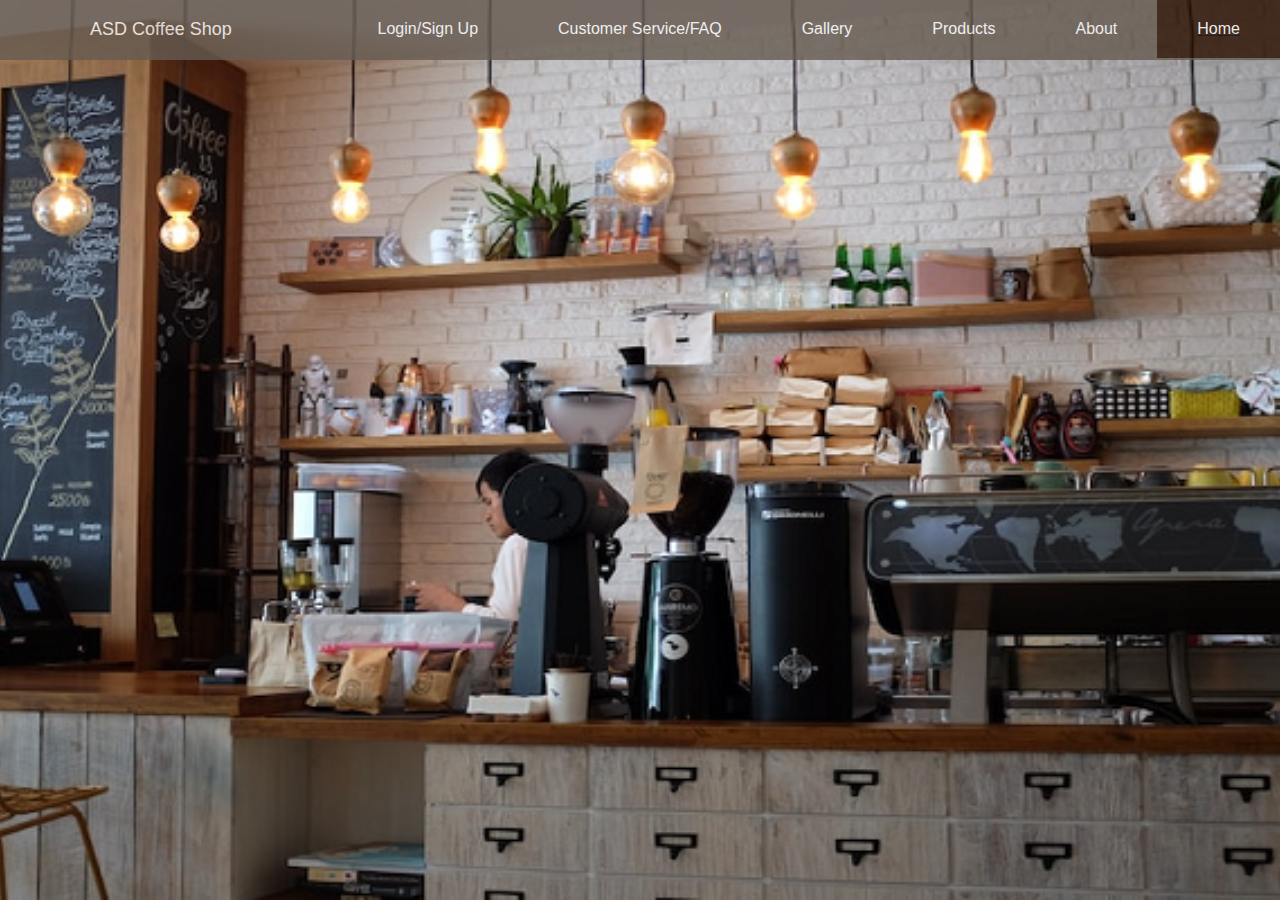
==== index.html @ 62e04ed2 "Add files via upload" ====
<html>

	<head>
		<title>Home | ASD Coffee Shop</title>
		<link rel="stylesheet" href="style.css">
	</head>
	
	<body>
	
		
		
		<div class="pmg1">
			<ul class="navbar">
			
			<li class="active">
			<a href="#">Home</a>
			</li>
			
			<li>
			<a href="#">About</a>
			</li>
			
			<li>
			<a href="#">Products</a>
			</li>
			
			<li>
			<a href="#">Gallery</a>
			</li>
			
			<li>
			<a href="#h">Customer Service/FAQ</a>
			</li>
			
			<li>
			<a href="#">Login/Sign Up</a>
			</li>
			
			<li class="cname">
			<a href="#">ASD Coffee Shop</a>
			</li>
			
		</ul>
		</div>
	
	</body>
---- style.css ----
body{
	font-family: arial;
	margin: 0;
}

ul.navbar{
	list-style-type: none;
	background-color: #675c52;
	position: fixed;
	width: 100%;
	margin: 0;
	padding: 0;
	top: 0;
	left: 0;
	height: 60px;
	overflow: hidden;
	z-index: 2;
	opacity: 0.8;
}

li{
	float: right;
}

li a{
	display: block;
	color: white;
	text-align: center;
	padding: 20px 40px;
	text-decoration: none;
}

li.cname{
	float: left;
	position: fixed;
	font-size: 18px;
	margin-left: 50px;
	display: block;
	top: -1;
}

li a:hover:not(.active){
	background-color: #3d352d;
}

.active{
	text-decoration: underline;
	background-color: #2c1100;
}

div{
	display: block;
}

.pmg1{
	position: relative;
	background-position: center;
	background-size: cover;
	z-index: 0;
	
	background-image:url('pmg1.png');
	min-height: 100%;
}
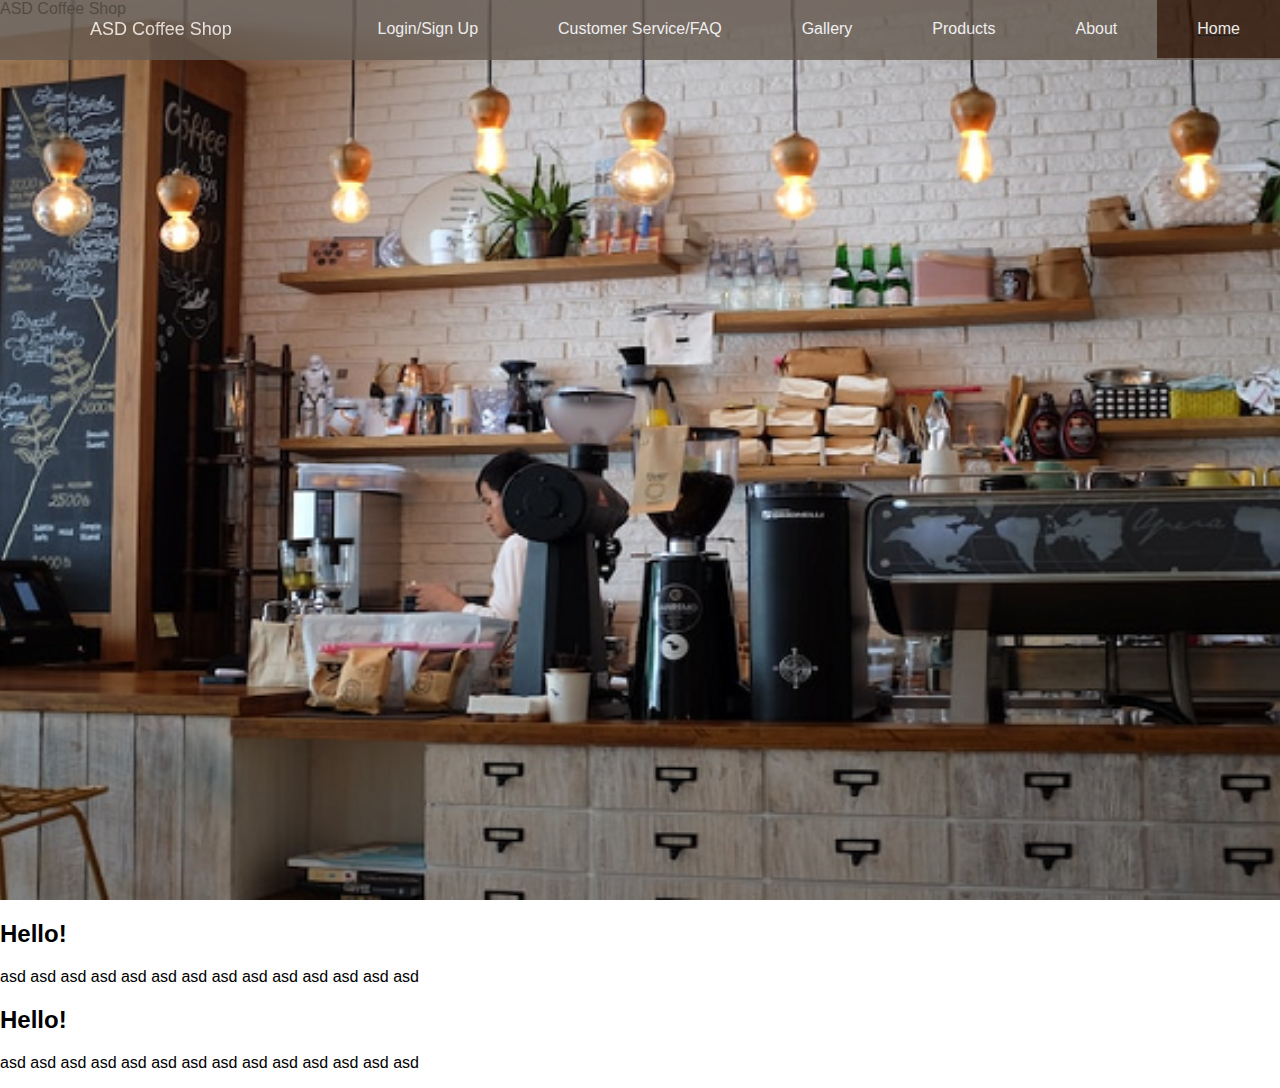
==== commit 744da1f2: "Update index.html" ====
--- a/index.html
+++ b/index.html
@@ -6,41 +6,58 @@
 	</head>
 	
 	<body>
-	
-		
-		
 		<div class="pmg1">
 			<ul class="navbar">
 			
-			<li class="active">
-			<a href="#">Home</a>
-			</li>
+				<li class="active">
+				<a href="#">Home</a>
+				</li>
+				
+				<li>
+				<a href="#">About</a>
+				</li>
+				
+				<li>
+				<a href="#">Products</a>
+				</li>
 			
-			<li>
-			<a href="#">About</a>
-			</li>
-			
-			<li>
-			<a href="#">Products</a>
-			</li>
-			
-			<li>
-			<a href="#">Gallery</a>
-			</li>
-			
-			<li>
-			<a href="#h">Customer Service/FAQ</a>
-			</li>
-			
-			<li>
-			<a href="#">Login/Sign Up</a>
-			</li>
-			
-			<li class="cname">
-			<a href="#">ASD Coffee Shop</a>
-			</li>
-			
-		</ul>
+				<li>
+				<a href="#">Gallery</a>
+				</li>
+					
+				<li>
+				<a href="#">Customer Service/FAQ</a>
+				</li>
+				
+				<li>
+				<a href="#">Login/Sign Up</a>
+				</li>
+				
+				<li class="cname">
+				<a href="#">ASD Coffee Shop</a>
+				</li>
+				
+			</ul>
+		
+			<div class="ptxt">
+				<span class="border">ASD Coffee Shop</span>
+			</div>
+		
 		</div>
+		<section class="sec-light">
+			<h2>Hello!</h2>
+			<p>asd asd asd asd asd asd asd asd asd asd asd asd asd asd </p>
+		</section>
+		
+		<div class="pmg2">
+		
+		</div>
+		
+		<section class="sec-light">
+			<h2>Hello!</h2>
+			<p>asd asd asd asd asd asd asd asd asd asd asd asd asd asd </p>
+		</section>
 	
-	</body>+	</body>
+
+</html>
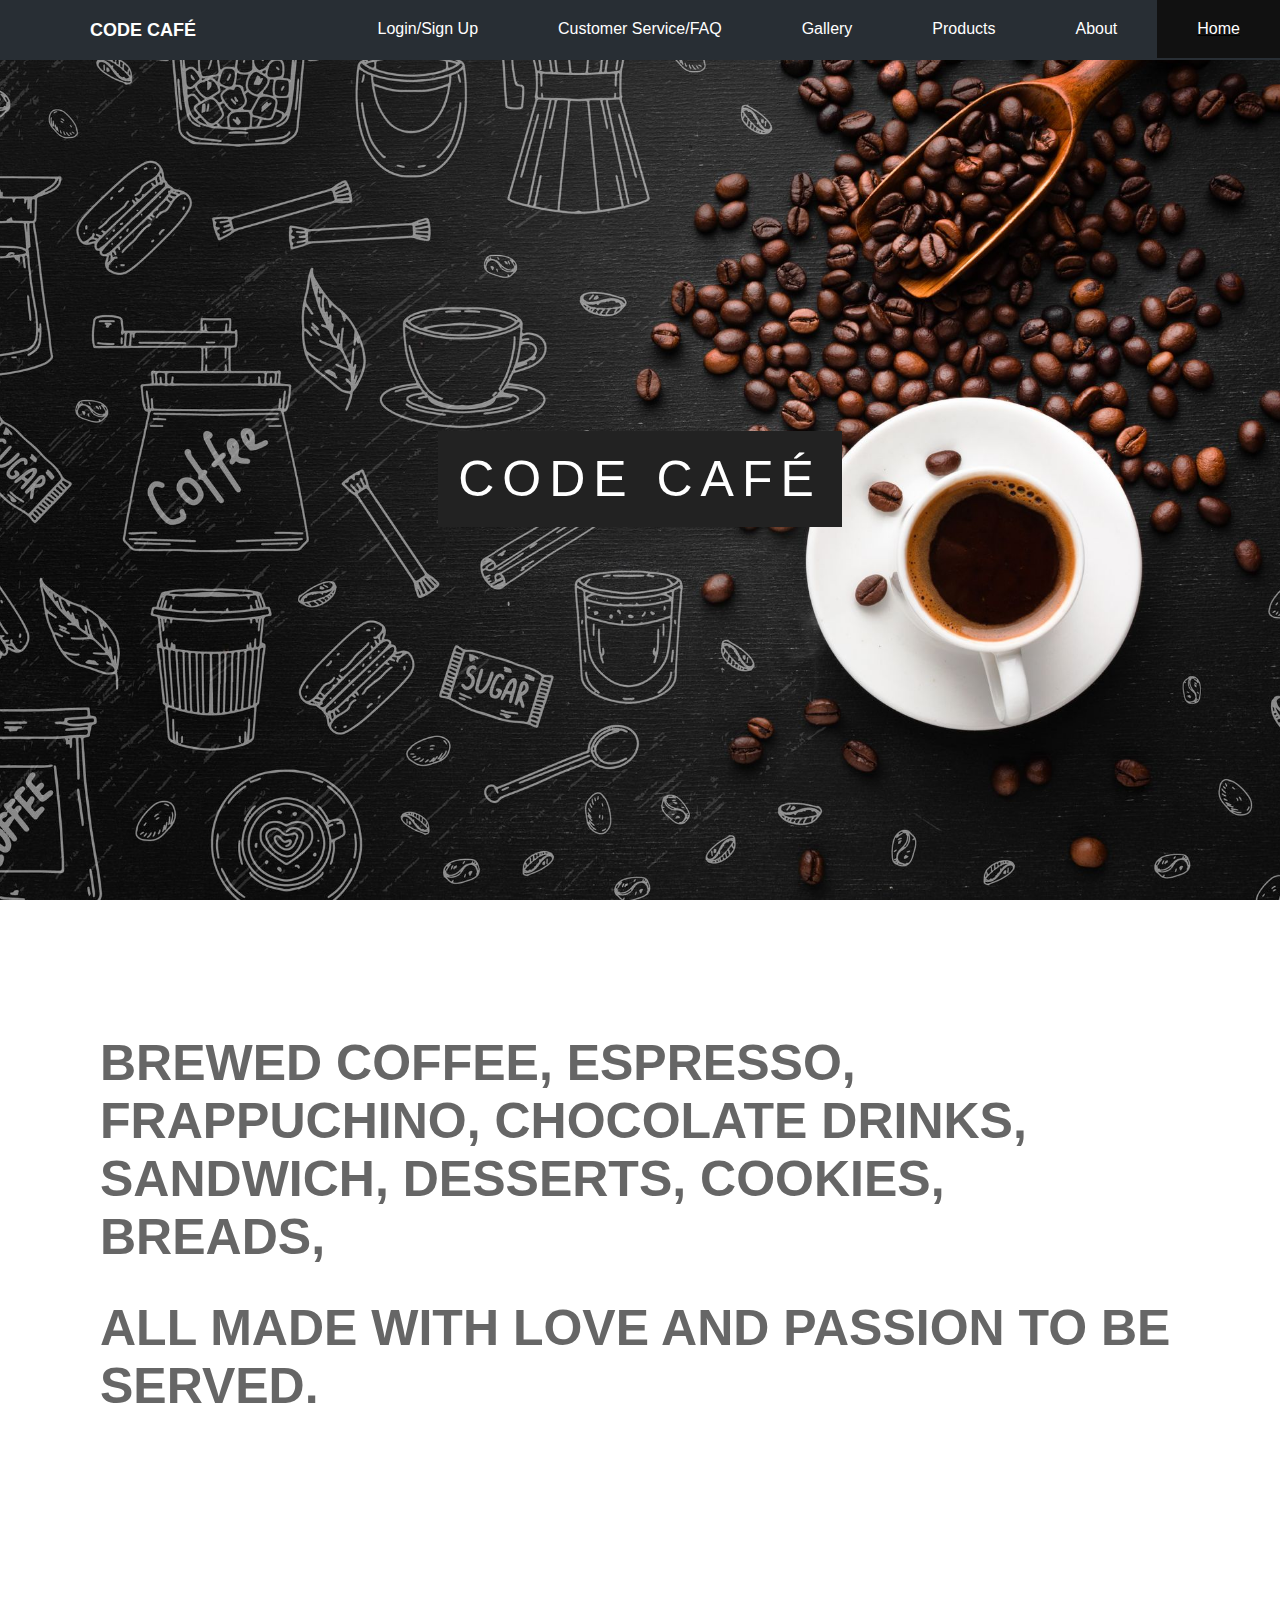
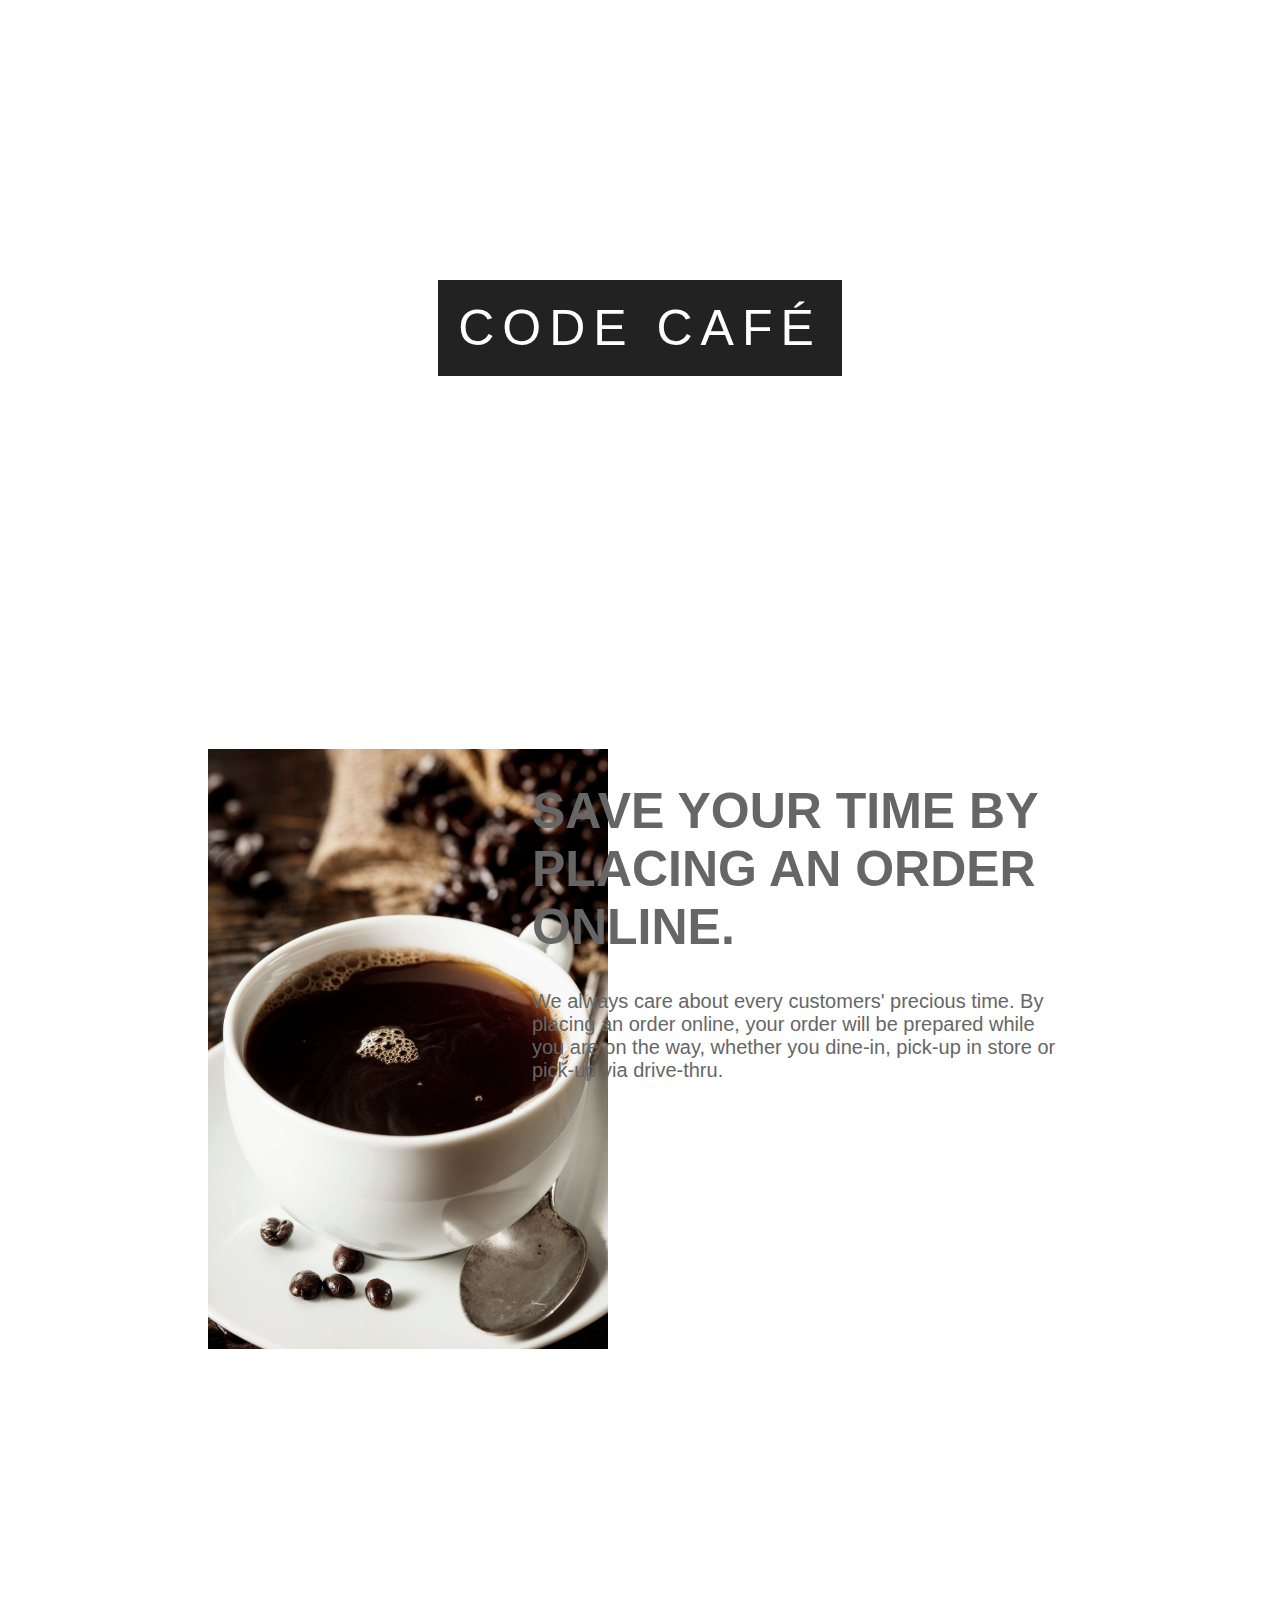
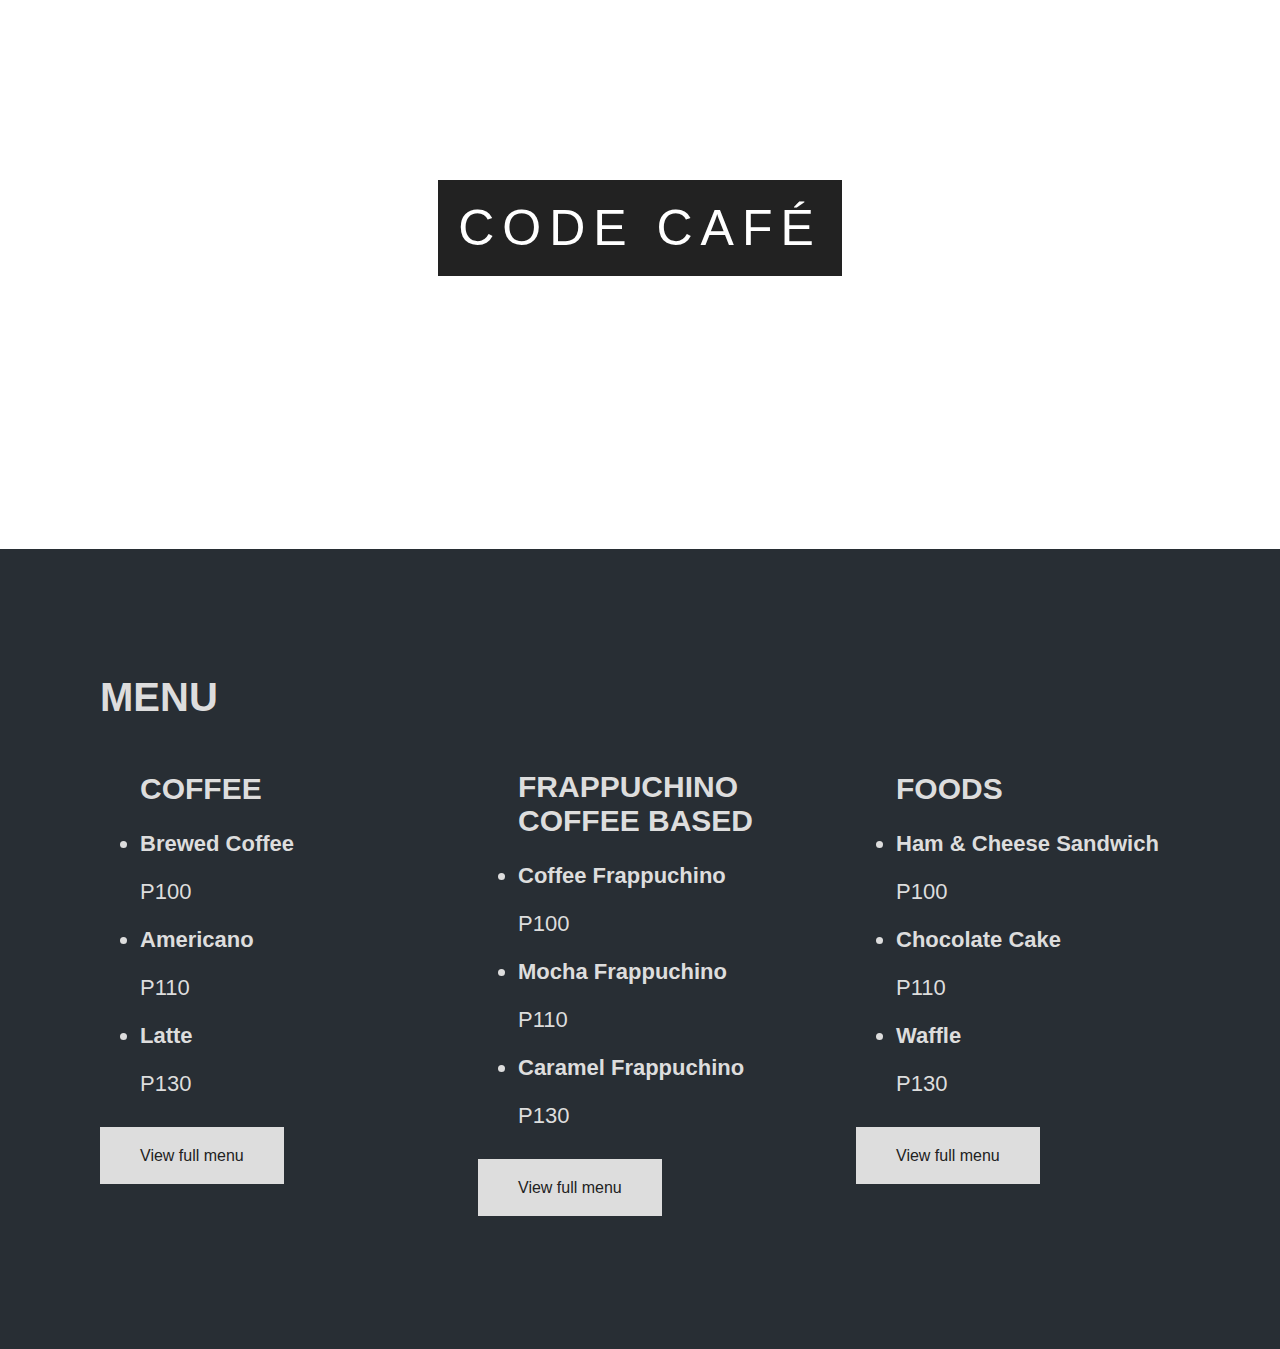
==== commit 404b69bf: "Add files via upload" ====
--- a/index.html
+++ b/index.html
@@ -1,13 +1,12 @@
 <html>
 
 	<head>
-		<title>Home | ASD Coffee Shop</title>
+		<title>Home | Code Café</title>
 		<link rel="stylesheet" href="style.css">
 	</head>
 	
 	<body>
-		<div class="pmg1">
-			<ul class="navbar">
+		<ul class="navbar">
 			
 				<li class="active">
 				<a href="#">Home</a>
@@ -34,30 +33,89 @@
 				</li>
 				
 				<li class="cname">
-				<a href="#">ASD Coffee Shop</a>
+				<a href="#" style="text-transform: uppercase;"><b>Code Café</b></a>
 				</li>
 				
 			</ul>
+	
+		<div class="pmg1">
+			<div class="ptxt">
+				<span class="border">Code Café</span>
+			</div>
+		</div>
 		
-			<div class="ptxt">
-				<span class="border">ASD Coffee Shop</span>
+		<section class="sec-light">
+			<div class="up">
+				<h1 style="font-size: 50px;">Brewed coffee, Espresso, Frappuchino, Chocolate drinks,<br>
+				Sandwich, Desserts, Cookies, Breads,<br></h1>
+				<h1 style="font-size: 50px;">All made with love and passion to be served.</h1>
 			</div>
-		
-		</div>
-		<section class="sec-light">
-			<h2>Hello!</h2>
-			<p>asd asd asd asd asd asd asd asd asd asd asd asd asd asd </p>
 		</section>
 		
 		<div class="pmg2">
-		
+			<div class="ptxt">
+				<span class="border">Code Café</span>
+			</div>
 		</div>
 		
-		<section class="sec-light">
-			<h2>Hello!</h2>
-			<p>asd asd asd asd asd asd asd asd asd asd asd asd asd asd </p>
-		</section>
-	
+		<div style="width: 100%; height: 800px;">
+			<section class="sec-light">
+				<div class="ffleft crd11">
+					<img class="crd1" src="crd1.jpg">
+				</div>
+				<div class="ffright crd12">
+					<div class="up">
+						<h1 style="font-size: 50px;">Save your time by placing an order online.</h1>
+					</div>
+					<p style="font-size: 20px;">We always care about every customers' precious time. By placing an order online, your order will be prepared while you are on the way, whether you dine-in, pick-up in store or pick-up via drive-thru. </p>
+				</div>
+			</section>
+		</div>
+		
+		<div class="pmg3">
+			<div class="ptxt">
+				<span class="border">Code Café</span>
+			</div>
+		</div>
+		
+		<div class="container-dark">
+			<section class="sec-dark">
+				<div class="up">
+					<h1 style="font-size: 40px;">Menu</h1>
+				</div>
+				<div class="cdleft">
+					<ul class="hmenu">
+						<div class="up"><h2>Coffee</h2></div>
+						<li><b>Brewed Coffee</b><p>P100</p></li>
+						<li><b>Americano</b><p>P110</p></li>
+						<li><b>Latte</b><p>P130</p></li>
+					</ul>
+					<a href="#" class="btn">View full menu</a>
+				</div>
+				
+				<div class="cdright">
+					<ul class="hmenu">
+						<div class="up"><h2>Foods</h2></div>
+						<li><b>Ham & Cheese Sandwich</b><p>P100</p></li>
+						<li><b>Chocolate Cake</b><p>P110</p></li>
+						<li><b>Waffle</b><p>P130</p></li>
+					</ul>
+					<a href="#" class="btn">View full menu</a>
+				</div>
+				
+				<div class="cdcenter">
+					<ul class="hmenu">
+						<div class="up"><h2>Frappuchino Coffee Based</h2></div>
+						<li><b>Coffee Frappuchino</b><p>P100</p></li>
+						<li><b>Mocha Frappuchino</b><p>P110</p></li>
+						<li><b>Caramel Frappuchino</b><p>P130</p></li>
+					</ul>
+					<a href="#" class="btn">View full menu</a>
+				</div>
+				
+			</section>
+		</div>
+		
 	</body>
 
-</html>
+</html>--- a/style.css
+++ b/style.css
@@ -1,11 +1,12 @@
 body{
-	font-family: arial;
+	font-family: 'Segoe UI', Tahoma, Geneva, Verdana, sans-serif;
 	margin: 0;
+	scroll-behavior: smooth;
 }
 
 ul.navbar{
 	list-style-type: none;
-	background-color: #675c52;
+	background-color: #282e34;
 	position: fixed;
 	width: 100%;
 	margin: 0;
@@ -15,10 +16,8 @@
 	height: 60px;
 	overflow: hidden;
 	z-index: 2;
-	opacity: 0.8;
 }
-
-li{
+.navbar li{
 	float: right;
 }
 
@@ -32,33 +31,132 @@
 
 li.cname{
 	float: left;
-	position: fixed;
 	font-size: 18px;
 	margin-left: 50px;
 	display: block;
-	top: -1;
 }
 
 li a:hover:not(.active){
-	background-color: #3d352d;
+	background-color: #222222;
 }
 
 .active{
 	text-decoration: underline;
-	background-color: #2c1100;
+	background-color: #111111;
 }
 
 div{
 	display: block;
 }
 
-.pmg1{
+.pmg1, .pmg2, .pmg3{
 	position: relative;
 	background-position: center;
 	background-size: cover;
 	z-index: 0;
-	
+	background-attachment: fixed;
+	background-repeat: no-repeat;
+}
+
+.pmg1{
 	background-image:url('pmg1.png');
 	min-height: 100%;
 }
 
+.pmg2{
+	background-image:url('pmg2.png');
+	min-height: 700px;
+}
+.pmg3{
+	background-image:url('pmg3.png');
+	min-height: 700px;
+}
+
+.crd1{
+	width: 400px;
+	height: 600px;
+	margin-bottom: 50px;
+}
+
+.ptxt{
+	position: absolute;
+	top: 50%;
+	width: 100%;
+	font-size: 30px;
+	color: #000;
+	letter-spacing: 8px;
+	text-transform: uppercase;
+	text-align: center;
+}
+
+.border{
+	background-color: #222222;
+	color: #ffffff;
+	padding: 20px;
+	font-size: 50px;
+}
+
+.sec-light{
+	padding: 100px;
+	color: #666;
+}
+.sec-dark{
+	padding: 100px;
+	color: #ddd;
+}
+
+.container-dark{
+	background-color:#282e34;
+	width: 100%;
+	height: 800px;
+}
+.container-dark .cdleft{
+	width: 30%;
+	float: left;
+}
+.container-dark .cdright{
+	width: 30%;
+	float: right;
+}
+.container-dark .cdcenter{
+	width: 30%;
+	margin: 50px auto;
+}
+
+.ffleft{float: left;}	.ffright{float: right;}
+
+.crd11{
+	width: 30%;
+	margin-left: 10%;
+}
+.crd12{
+	width: 50%;
+	margin-right: 10%;
+}
+
+.up{
+	text-transform: uppercase;
+}
+
+.hmenu h2{
+	font-size: 30px;
+}
+.hmenu li{
+	font-size: 22px;
+}
+.hmenu{
+	margin-bottom: 50px;
+}
+
+indent{
+	margin-left: 200px;
+}
+
+.btn{
+	padding: 20px 40px;
+	background-color: #ddd;
+	text-decoration: none;
+	text-align: center;
+	color: #222222;
+}
+
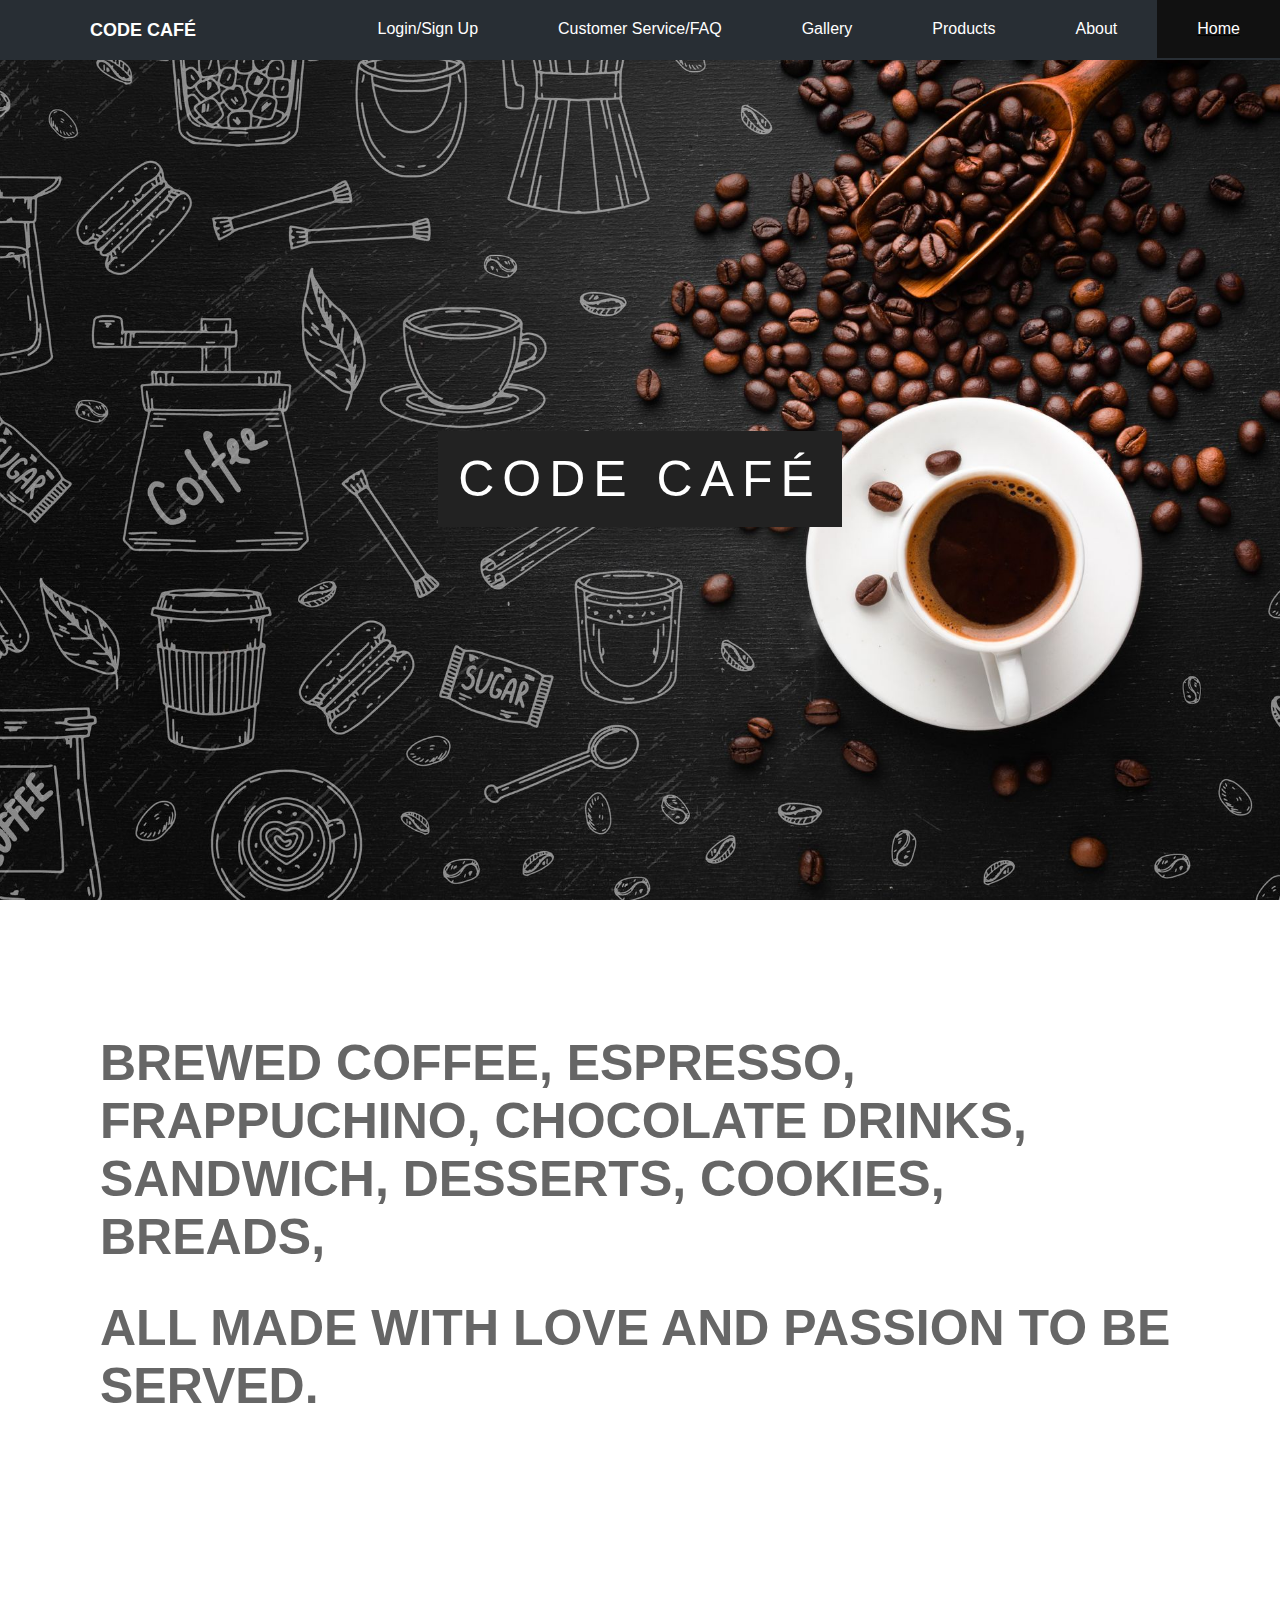
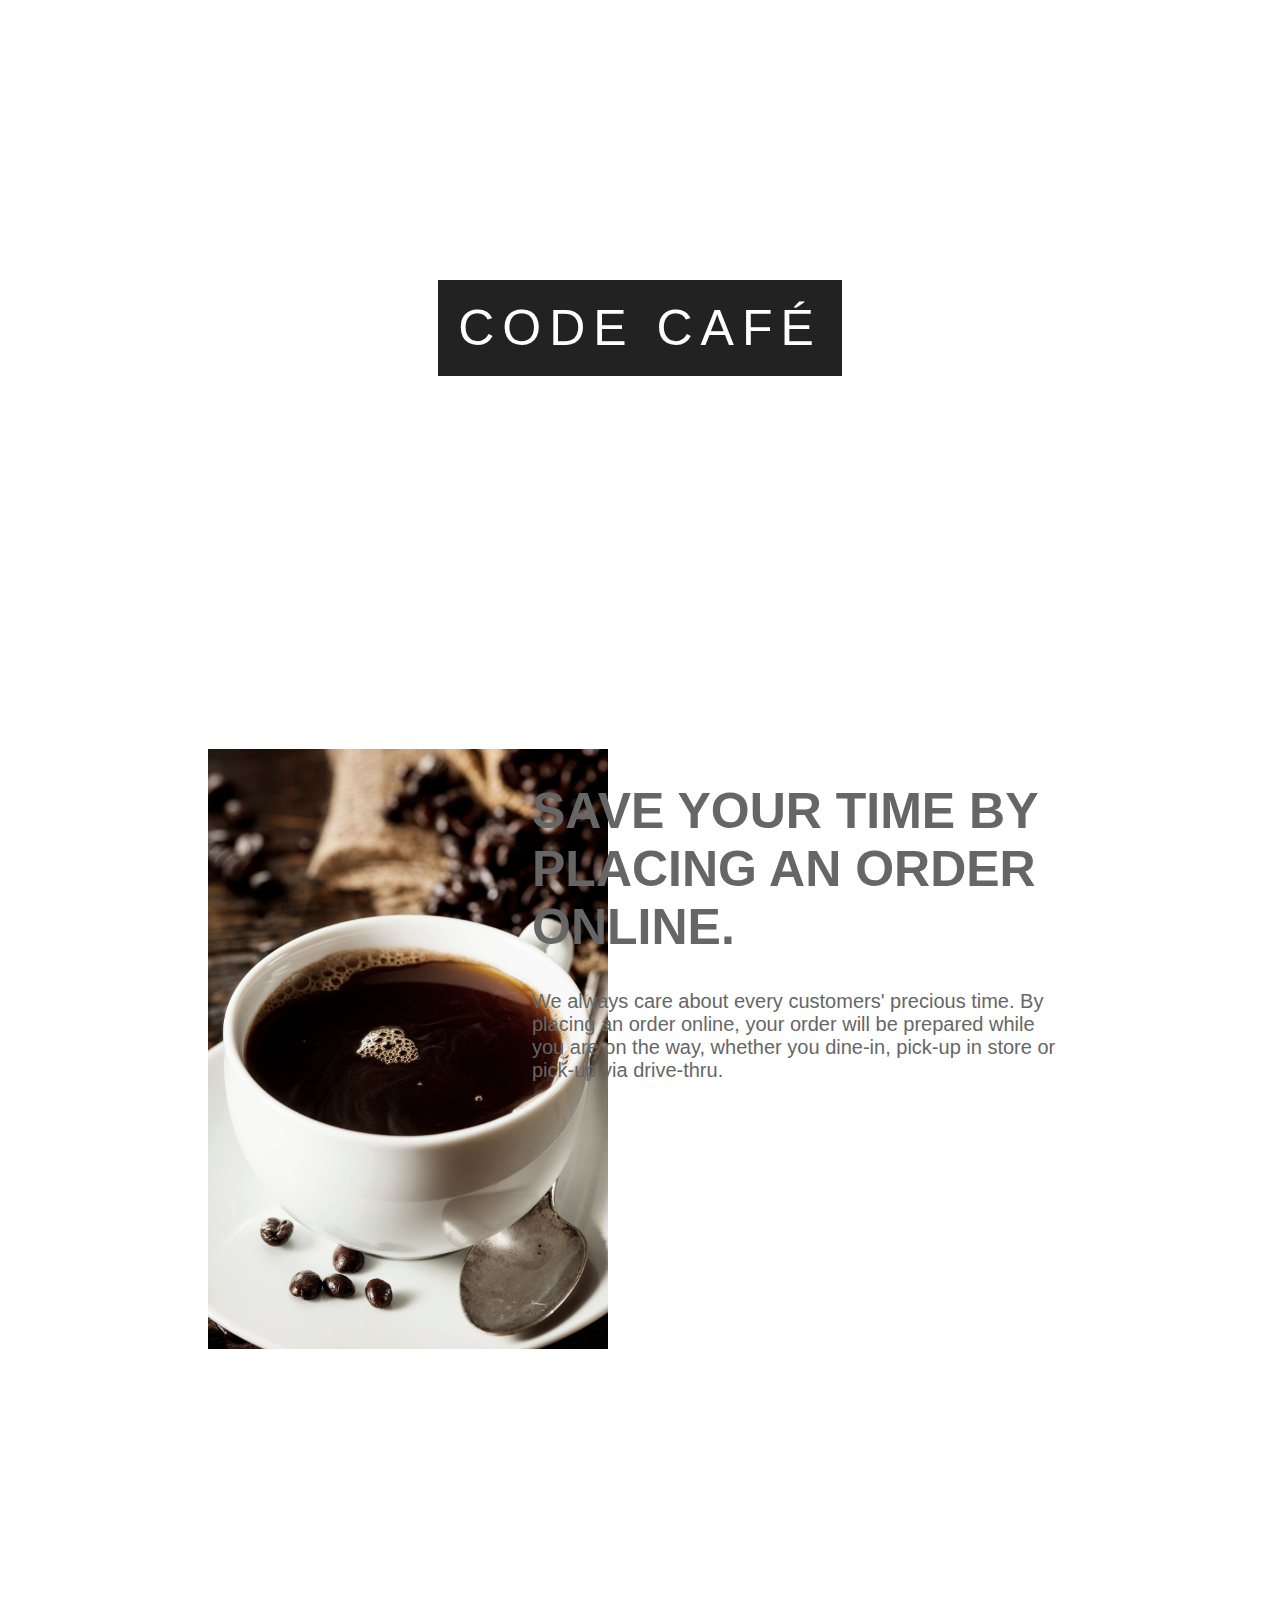
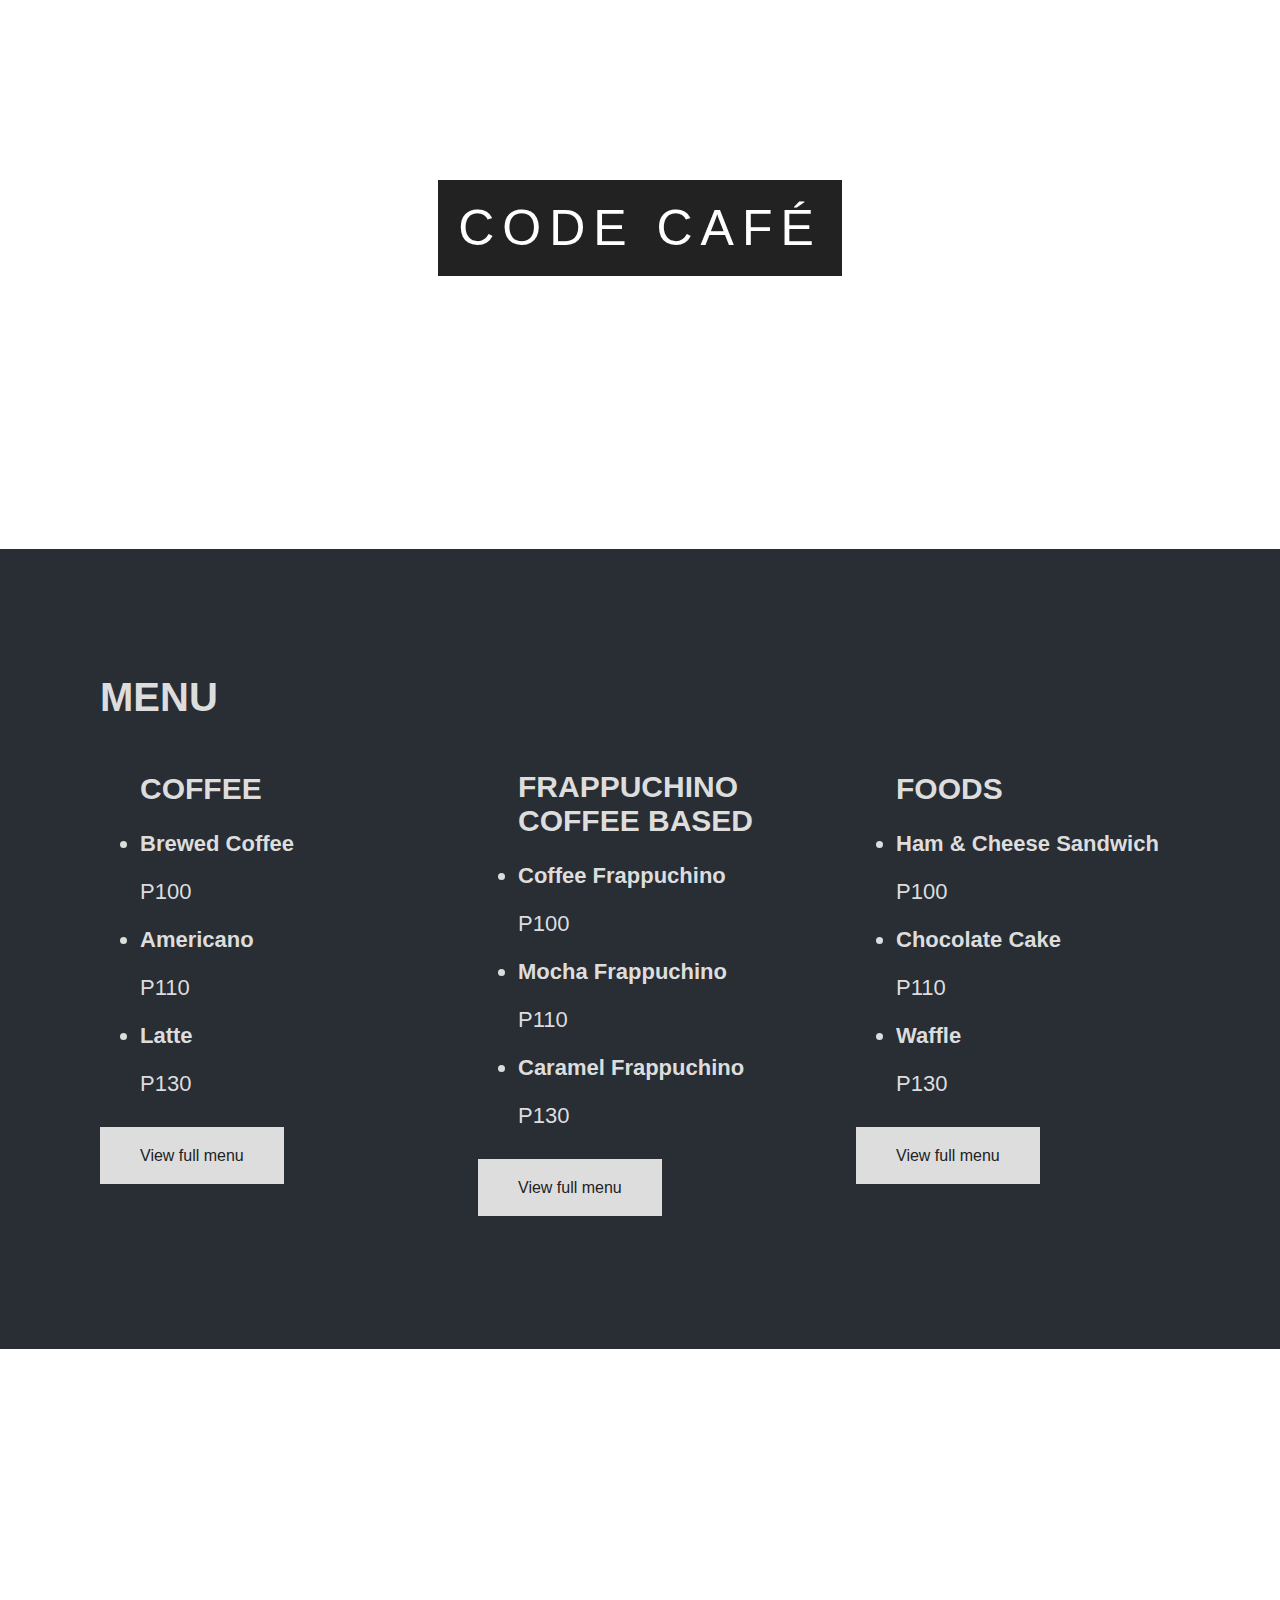
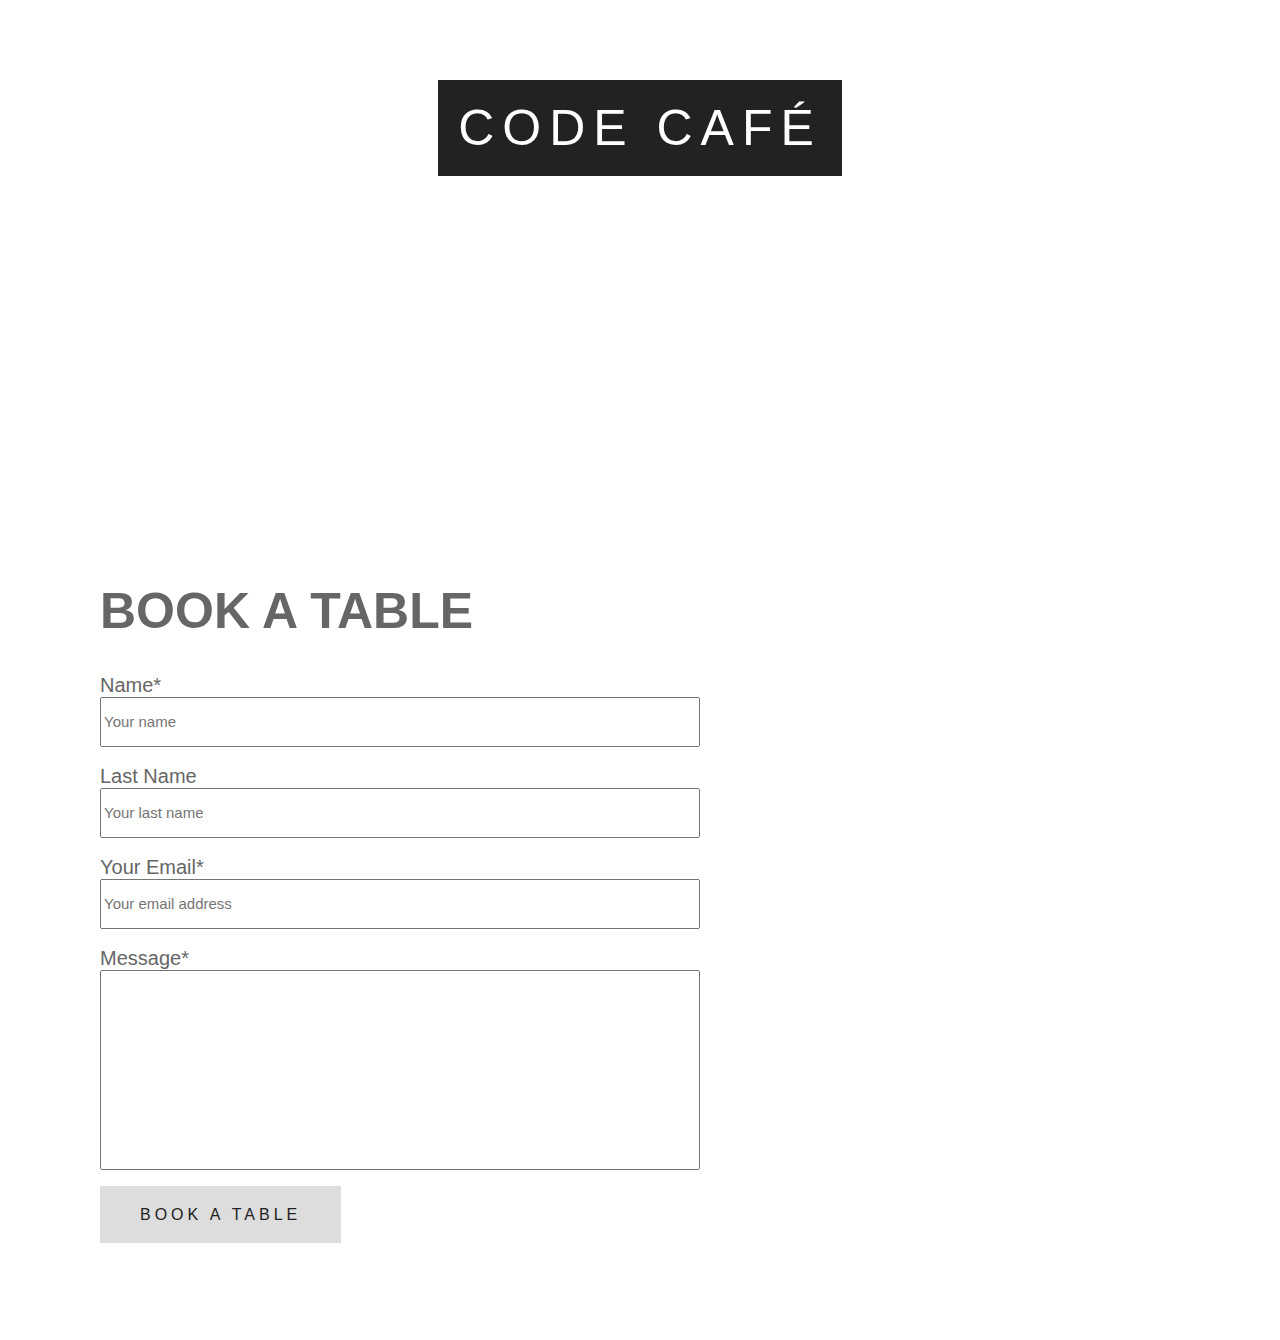
==== commit b9a4af6a: "Add files via upload" ====
--- a/index.html
+++ b/index.html
@@ -112,9 +112,30 @@
 					</ul>
 					<a href="#" class="btn">View full menu</a>
 				</div>
-				
 			</section>
 		</div>
+		
+		<div class="pmg4">
+			<div class="ptxt">
+				<span class="border">Code Café</span>
+			</div>
+		</div>
+		
+		<section class="sec-light">
+			<div class="up"><h1 style="font-size: 50px;">Book a table</h1></div>
+			<form>
+				<label>Name*</label><br>
+				<input type="text" placeholder="Your name" class="ic"><br><br>
+				<label>Last Name</label><br>
+				<input type="text" placeholder="Your last name" class="ic"><br><br>
+				<label>Your Email*</label><br>
+				<input type="text" placeholder="Your email address" class="ic"><br><br>
+				<label>Message*</label><br>
+				<input type="text" class="msg"><br><br><br>
+				<a href="#" class="btn tbtn">Book a table</a>
+			</form>
+			
+		</section>
 		
 	</body>
 
--- a/style.css
+++ b/style.css
@@ -49,7 +49,7 @@
 	display: block;
 }
 
-.pmg1, .pmg2, .pmg3{
+.pmg1, .pmg2, .pmg3, .pmg4{
 	position: relative;
 	background-position: center;
 	background-size: cover;
@@ -69,6 +69,10 @@
 }
 .pmg3{
 	background-image:url('pmg3.png');
+	min-height: 700px;
+}
+.pmg4{
+	background-image:url('pmg4.png');
 	min-height: 700px;
 }
 
@@ -125,6 +129,9 @@
 
 .ffleft{float: left;}	.ffright{float: right;}
 
+.crd1{
+	overflow: hidden;
+}
 .crd11{
 	width: 30%;
 	margin-left: 10%;
@@ -160,3 +167,21 @@
 	color: #222222;
 }
 
+label{
+	font-size: 20px;
+}
+
+input.ic{
+	width: 600px;
+	height: 50px;
+	font-size: 15px;
+}
+input.msg{
+	width: 600px;
+	height: 200px;
+	font-size: 15px;
+}
+.tbtn{
+	text-transform: uppercase;
+	letter-spacing: 4px;
+}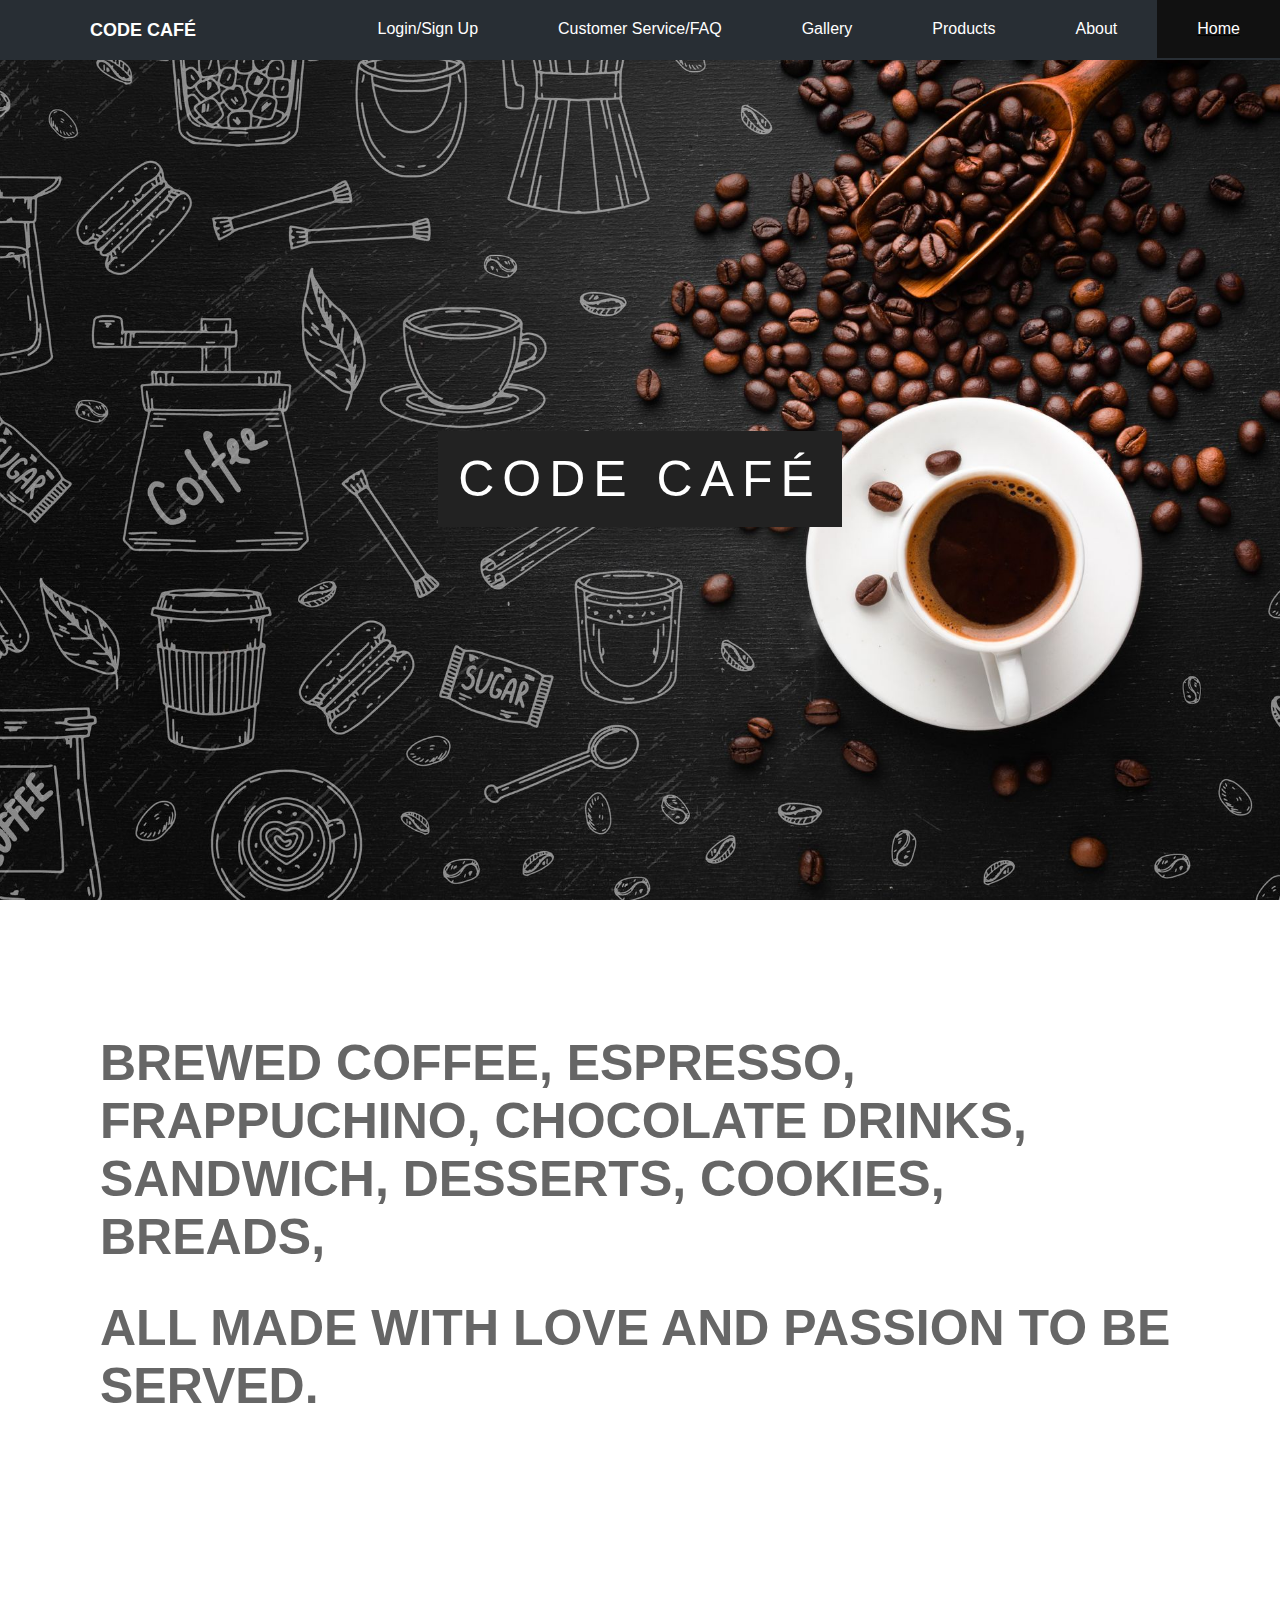
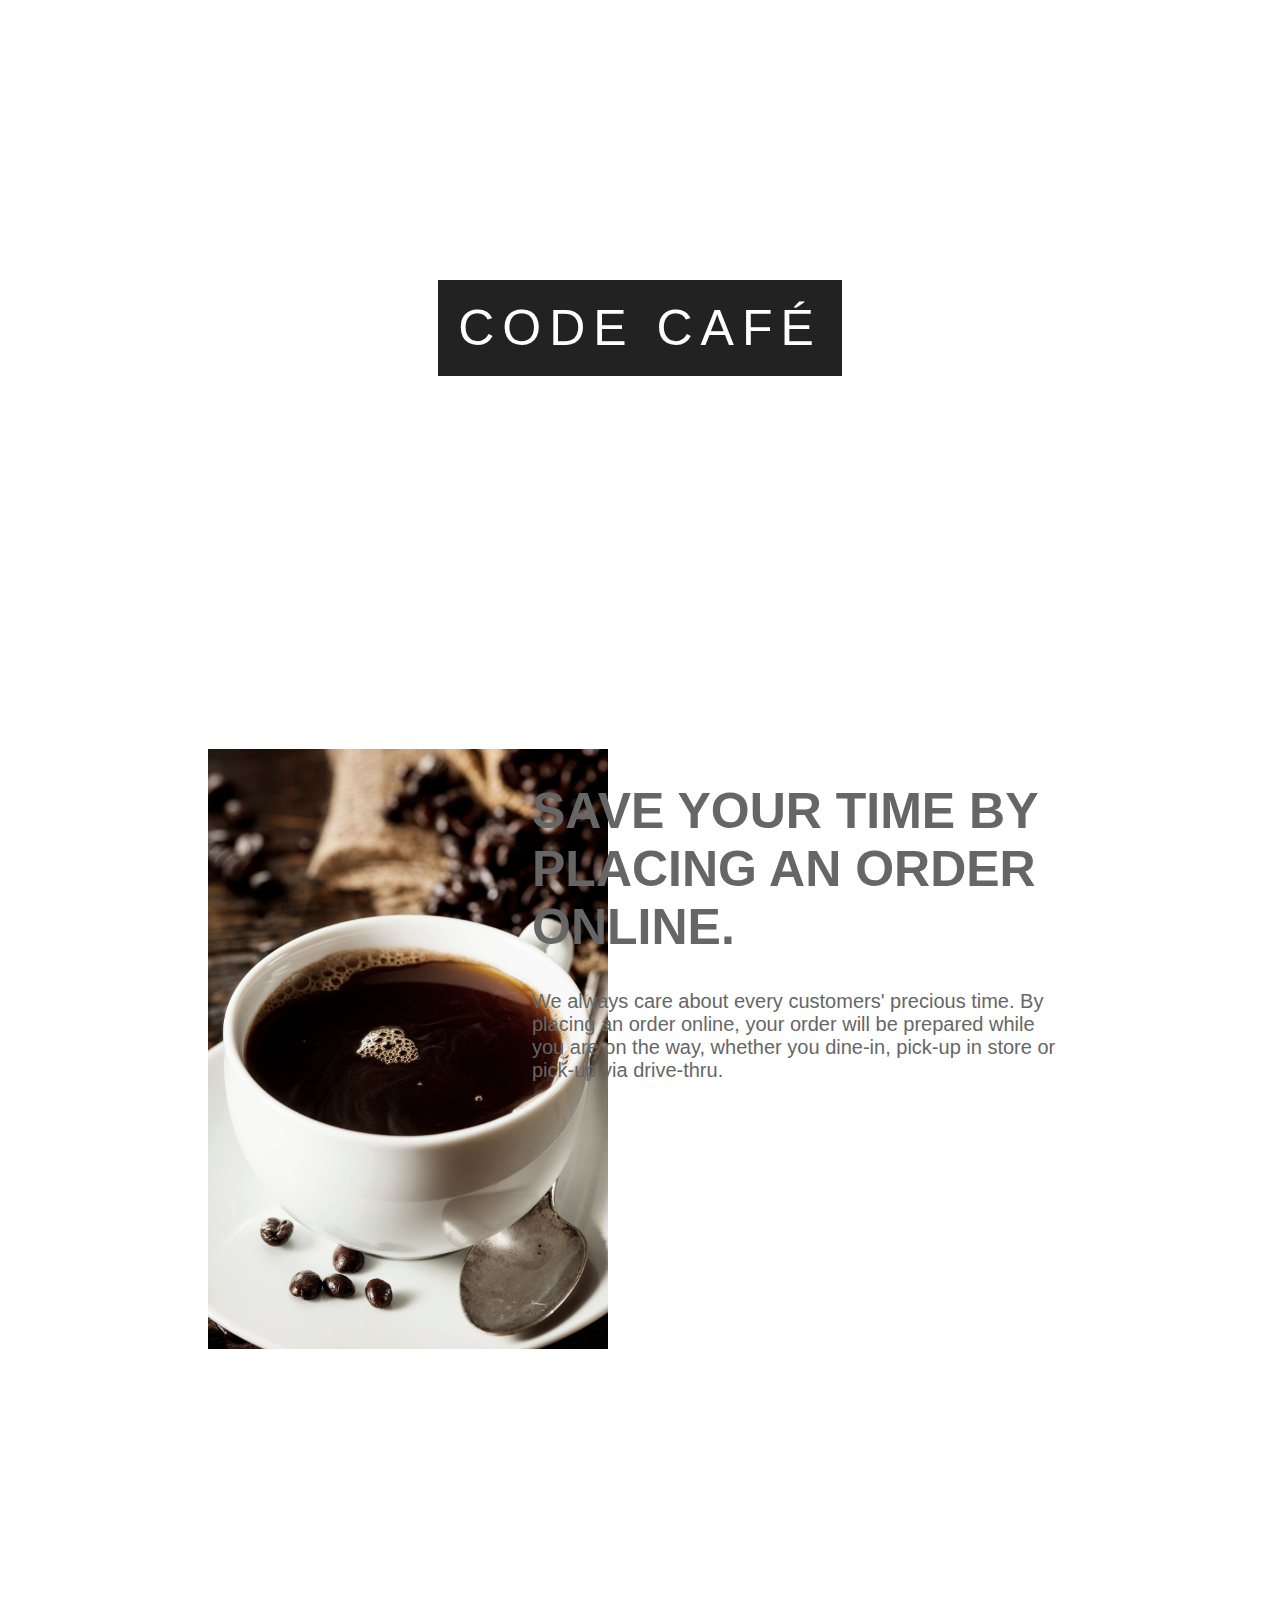
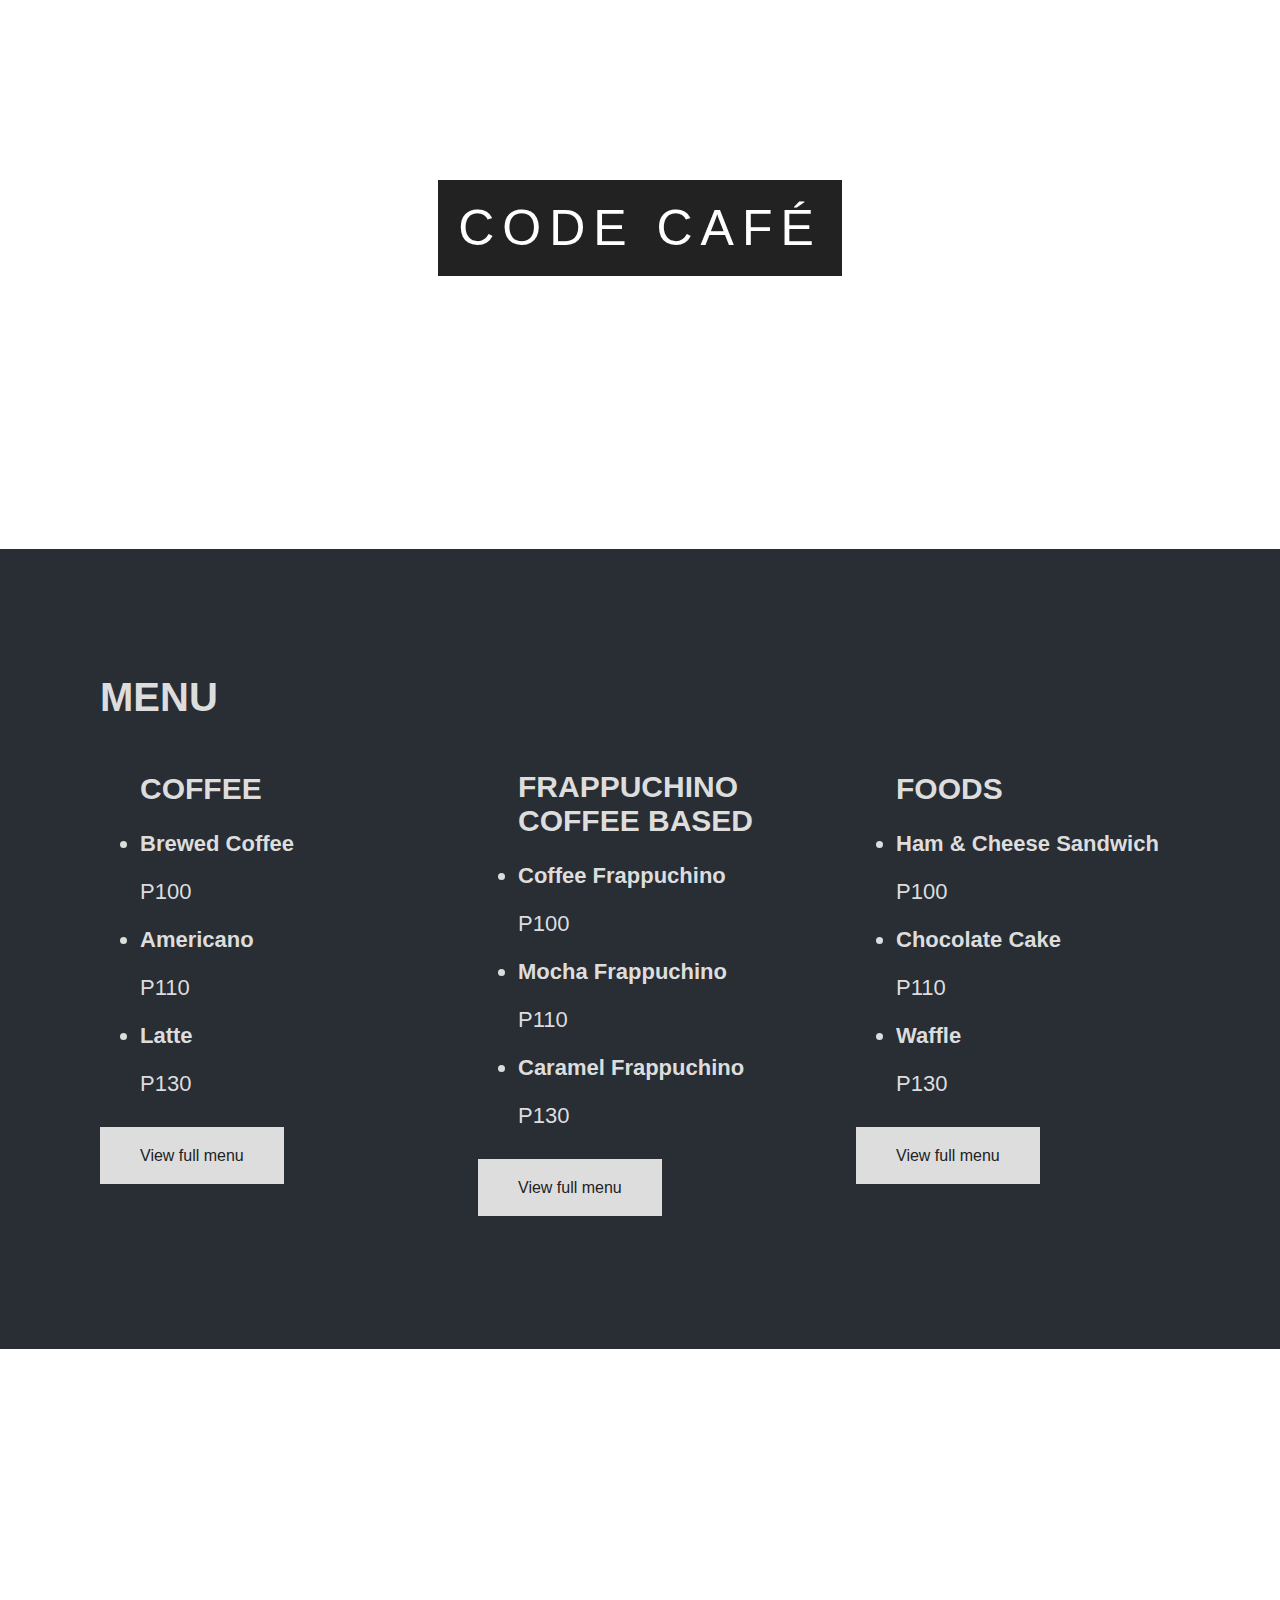
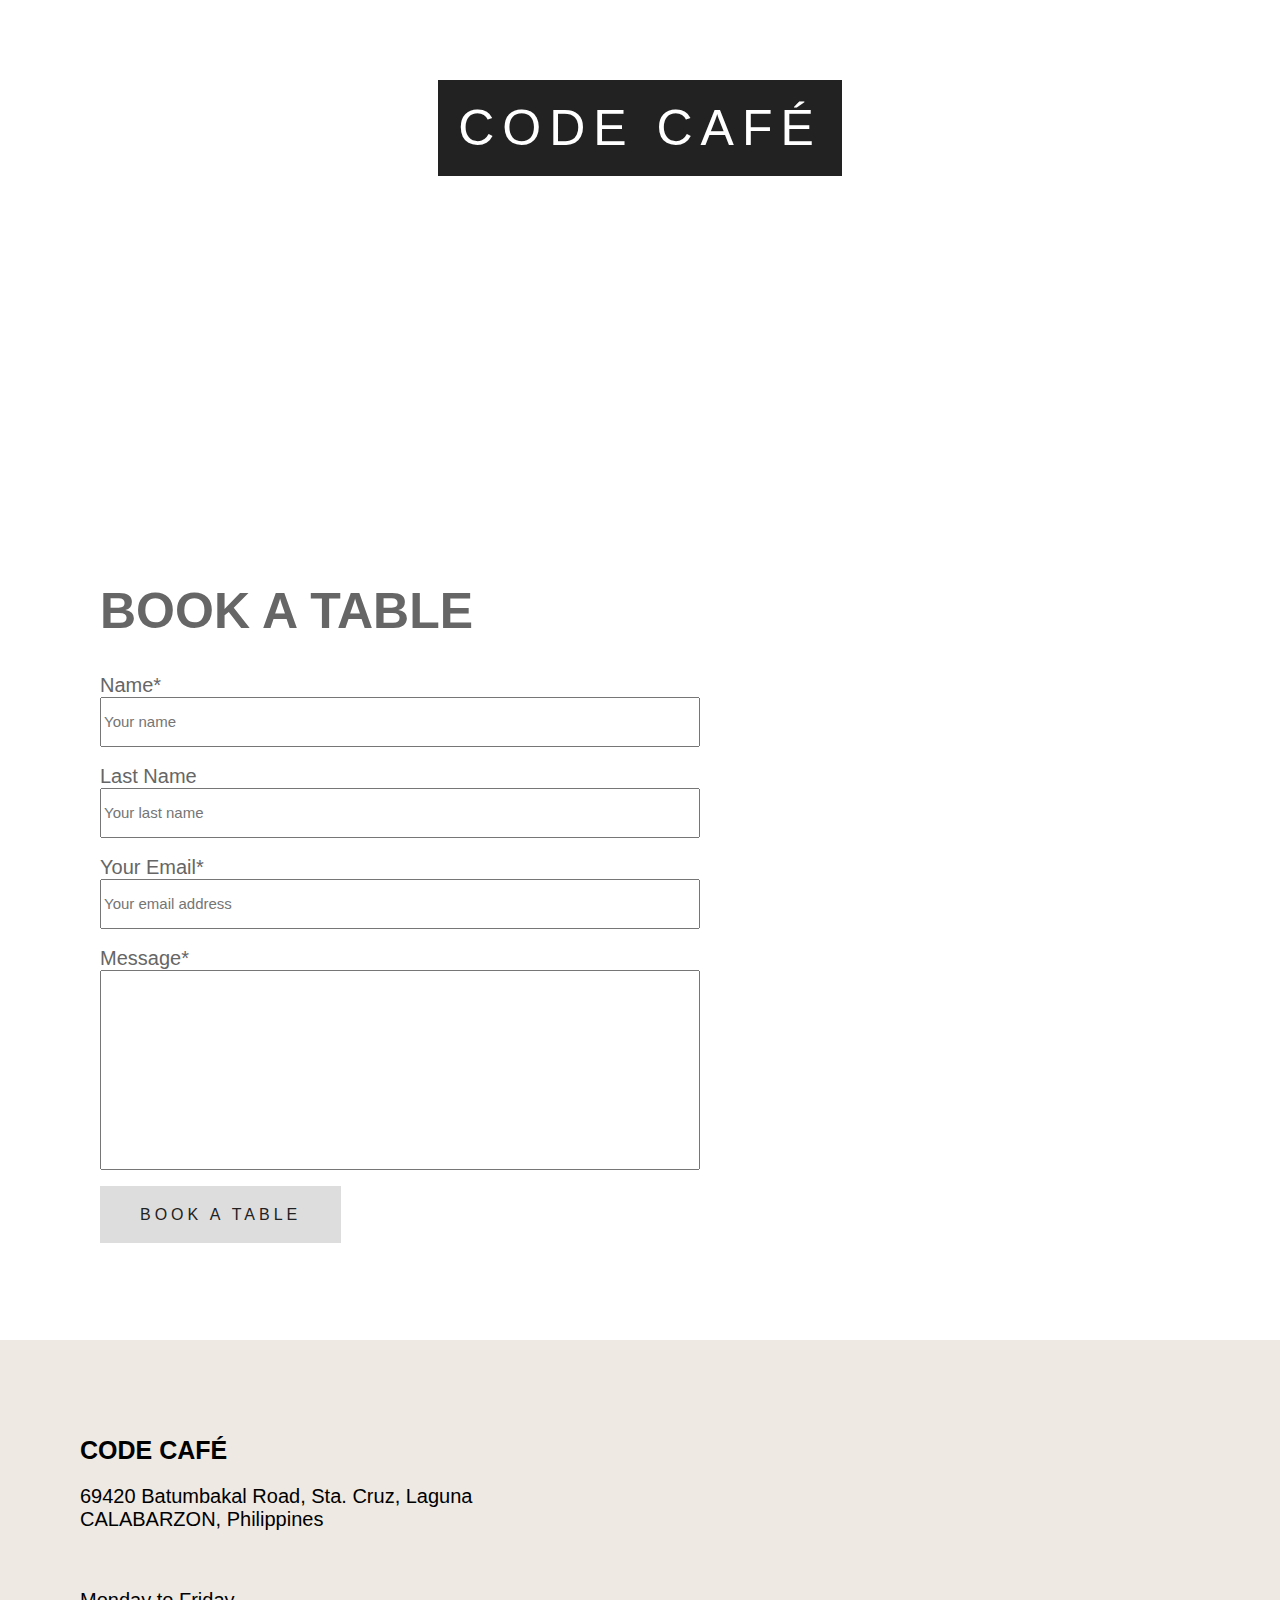
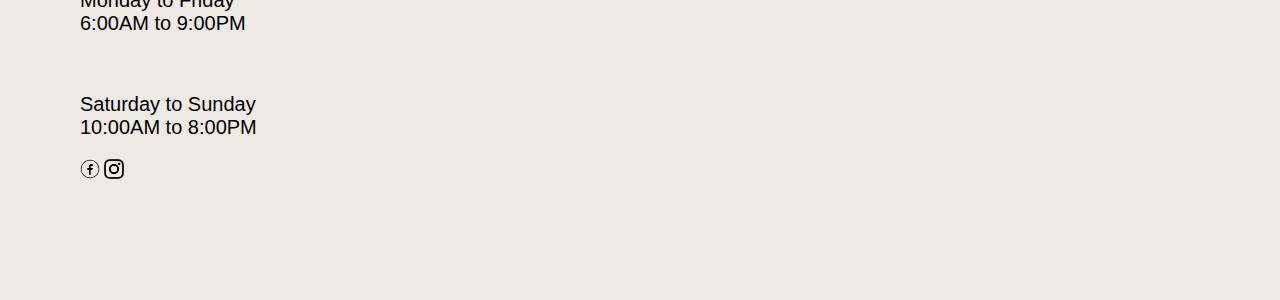
==== commit 51d2123f: "Add files via upload" ====
--- a/index.html
+++ b/index.html
@@ -13,7 +13,7 @@
 				</li>
 				
 				<li>
-				<a href="#">About</a>
+				<a href="about.html">About</a>
 				</li>
 				
 				<li>
@@ -21,7 +21,7 @@
 				</li>
 			
 				<li>
-				<a href="#">Gallery</a>
+				<a href="gallery.html">Gallery</a>
 				</li>
 					
 				<li>
@@ -46,9 +46,9 @@
 		
 		<section class="sec-light">
 			<div class="up">
-				<h1 style="font-size: 50px;">Brewed coffee, Espresso, Frappuchino, Chocolate drinks,<br>
+				<h1>Brewed coffee, Espresso, Frappuchino, Chocolate drinks,<br>
 				Sandwich, Desserts, Cookies, Breads,<br></h1>
-				<h1 style="font-size: 50px;">All made with love and passion to be served.</h1>
+				<h1>All made with love and passion to be served.</h1>
 			</div>
 		</section>
 		
@@ -67,7 +67,7 @@
 					<div class="up">
 						<h1 style="font-size: 50px;">Save your time by placing an order online.</h1>
 					</div>
-					<p style="font-size: 20px;">We always care about every customers' precious time. By placing an order online, your order will be prepared while you are on the way, whether you dine-in, pick-up in store or pick-up via drive-thru. </p>
+					<p>We always care about every customers' precious time. By placing an order online, your order will be prepared while you are on the way, whether you dine-in, pick-up in store or pick-up via drive-thru. </p>
 				</div>
 			</section>
 		</div>
@@ -134,9 +134,20 @@
 				<input type="text" class="msg"><br><br><br>
 				<a href="#" class="btn tbtn">Book a table</a>
 			</form>
-			
 		</section>
 		
+		<div class="footer">
+			<div class="ccf">
+				<h1>Code Café</h1>
+				<p>69420 Batumbakal Road, Sta. Cruz, Laguna<br>CALABARZON, Philippines</p>
+				<br>
+				<p>Monday to Friday<br>6:00AM to 9:00PM</p>
+				<br>
+				<p>Saturday to Sunday<br>10:00AM to 8:00PM</p>
+				<a href="https://www.facebook.com" target="_blank"><img src="fb.png" width="20px" height="20px"></a>
+				<a href="https://www.instagram.com" target="_blank"><img src="ig.png" width="20px" height="20px"></a>
+				
+			</div>
+		</div>
 	</body>
-
 </html>--- a/style.css
+++ b/style.css
@@ -104,6 +104,12 @@
 	padding: 100px;
 	color: #666;
 }
+.sec-light h1{
+	font-size: 50px;
+}
+.sec-light p{
+	font-size: 20px;
+}
 .sec-dark{
 	padding: 100px;
 	color: #ddd;
@@ -153,10 +159,6 @@
 }
 .hmenu{
 	margin-bottom: 50px;
-}
-
-indent{
-	margin-left: 200px;
 }
 
 .btn{
@@ -184,4 +186,21 @@
 .tbtn{
 	text-transform: uppercase;
 	letter-spacing: 4px;
+}
+
+.footer{
+	background-color: #eee9e2;
+	width: 100%;
+	height: 400px;
+	padding-bottom:160px;
+}
+.ccf{
+	padding: 80px 80px 0px 80px;
+}
+.ccf h1{
+	text-transform: uppercase;
+	font-size: 25px;
+}
+.ccf p{
+	font-size: 20px;
 }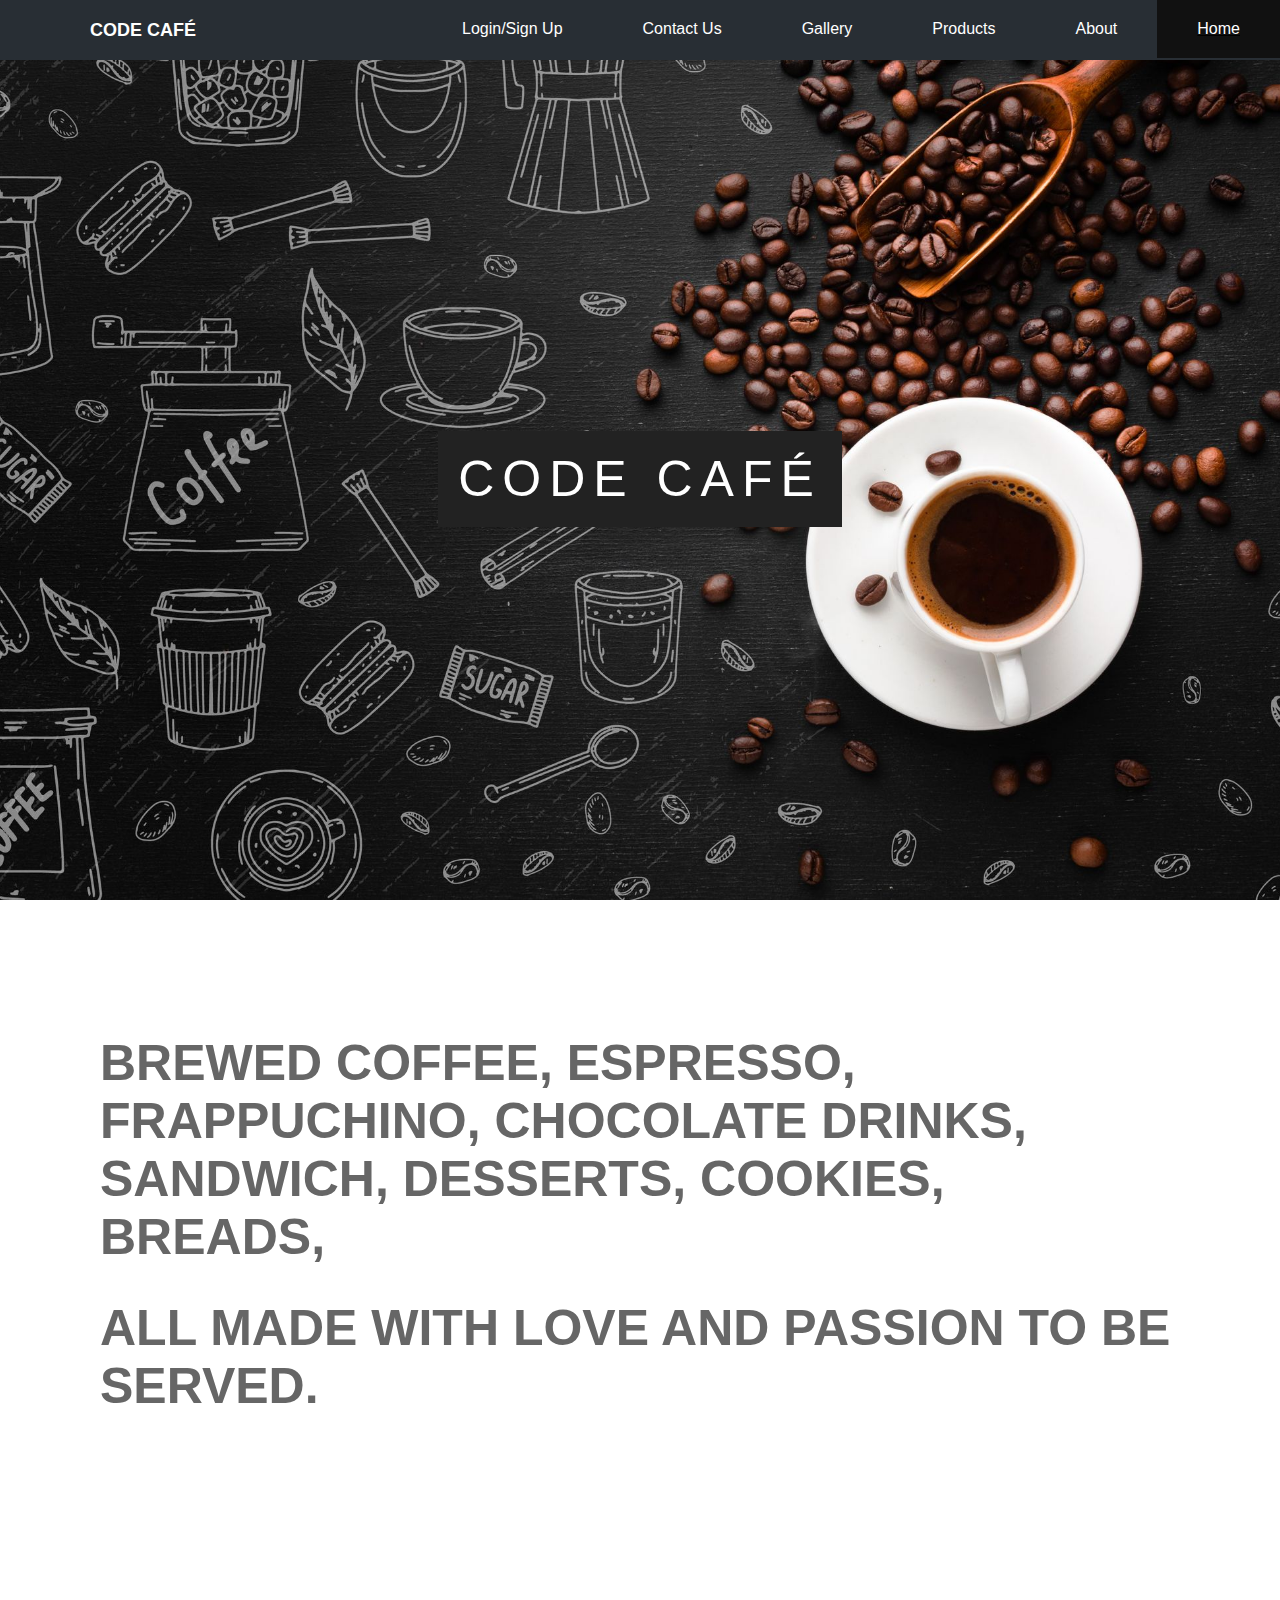
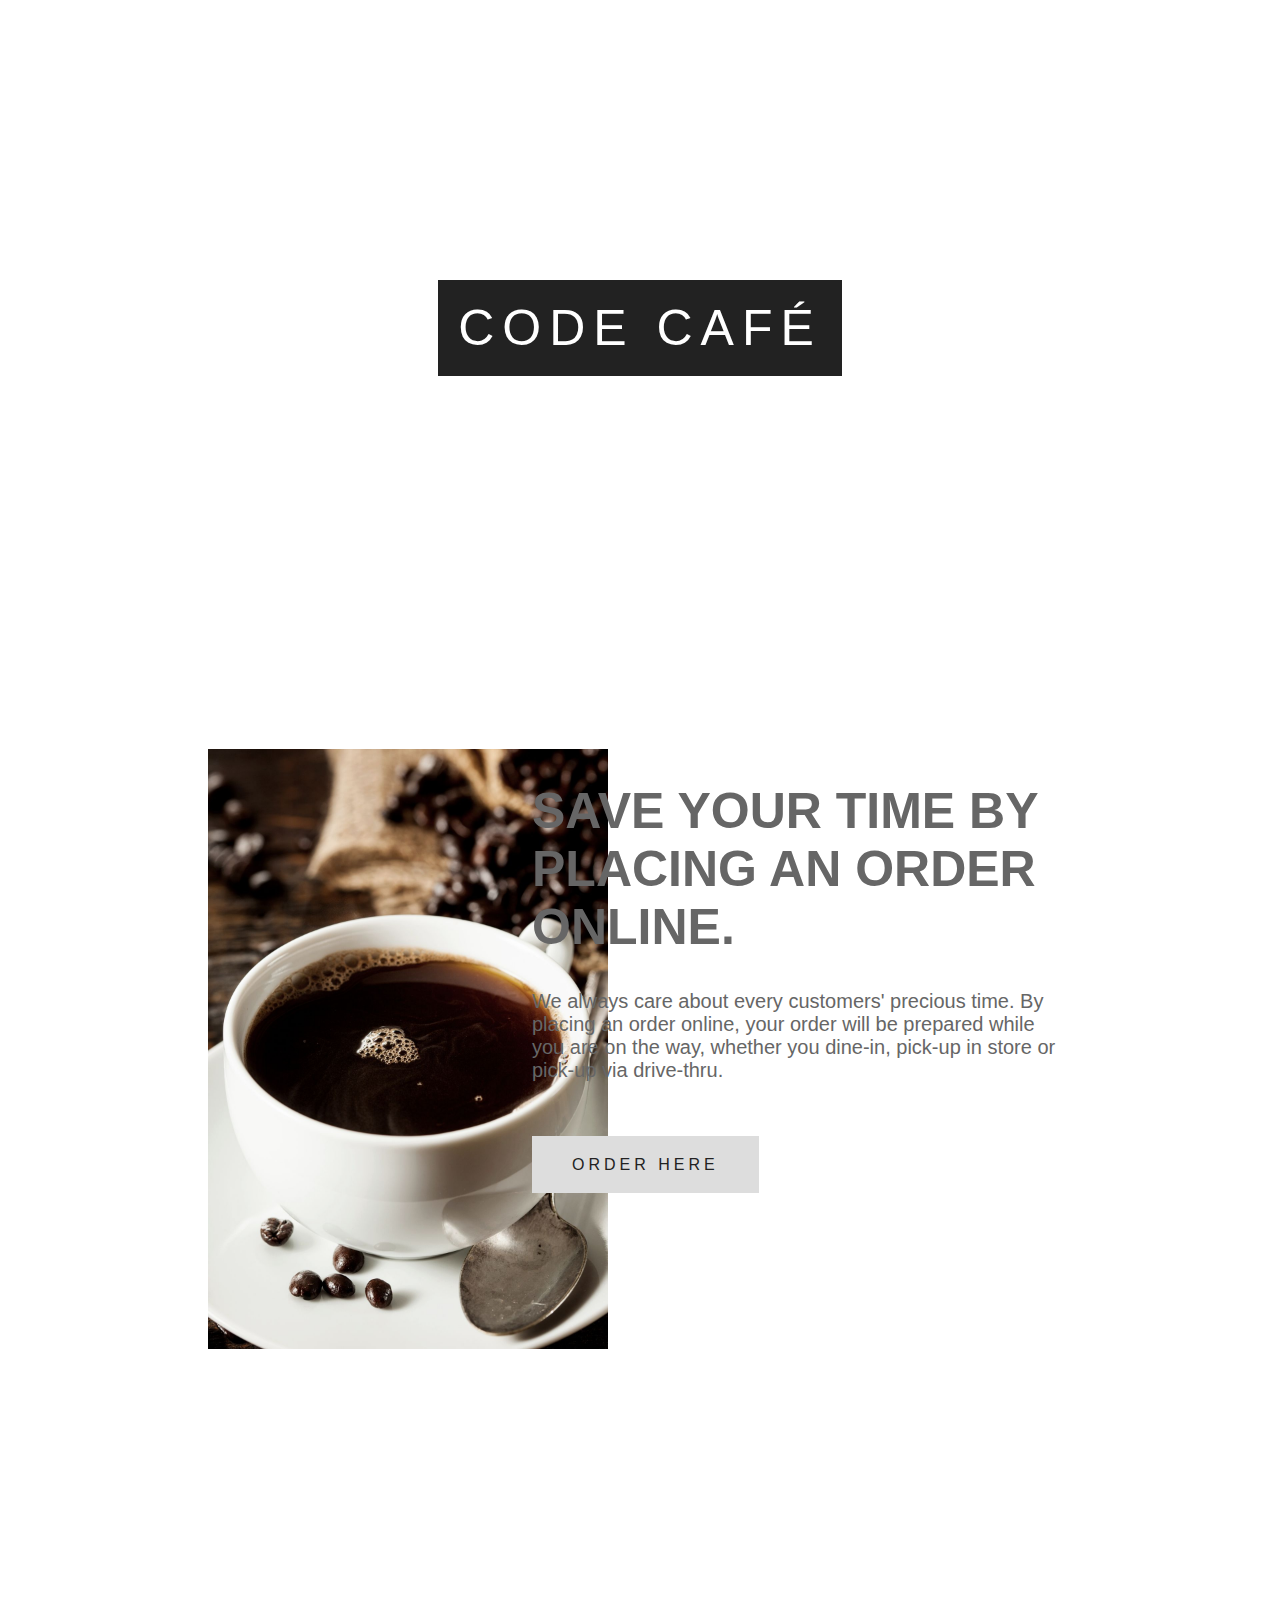
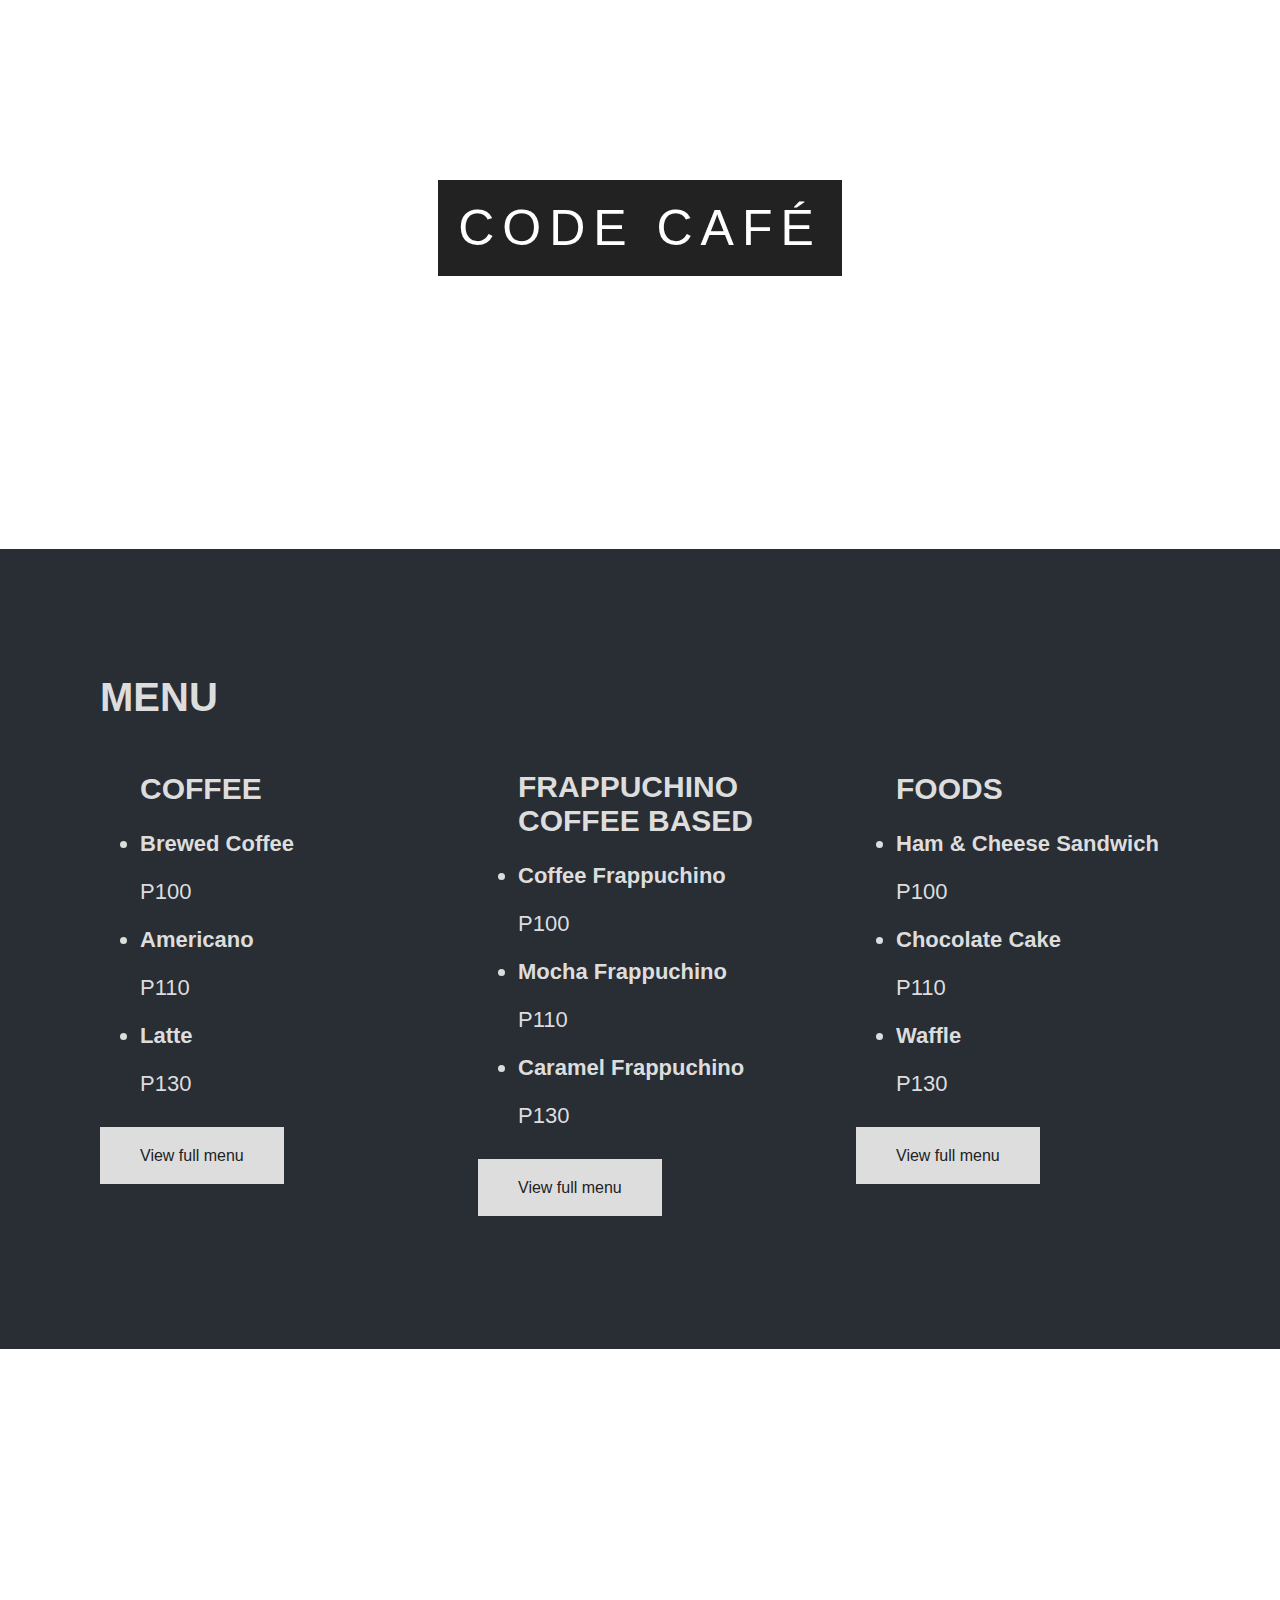
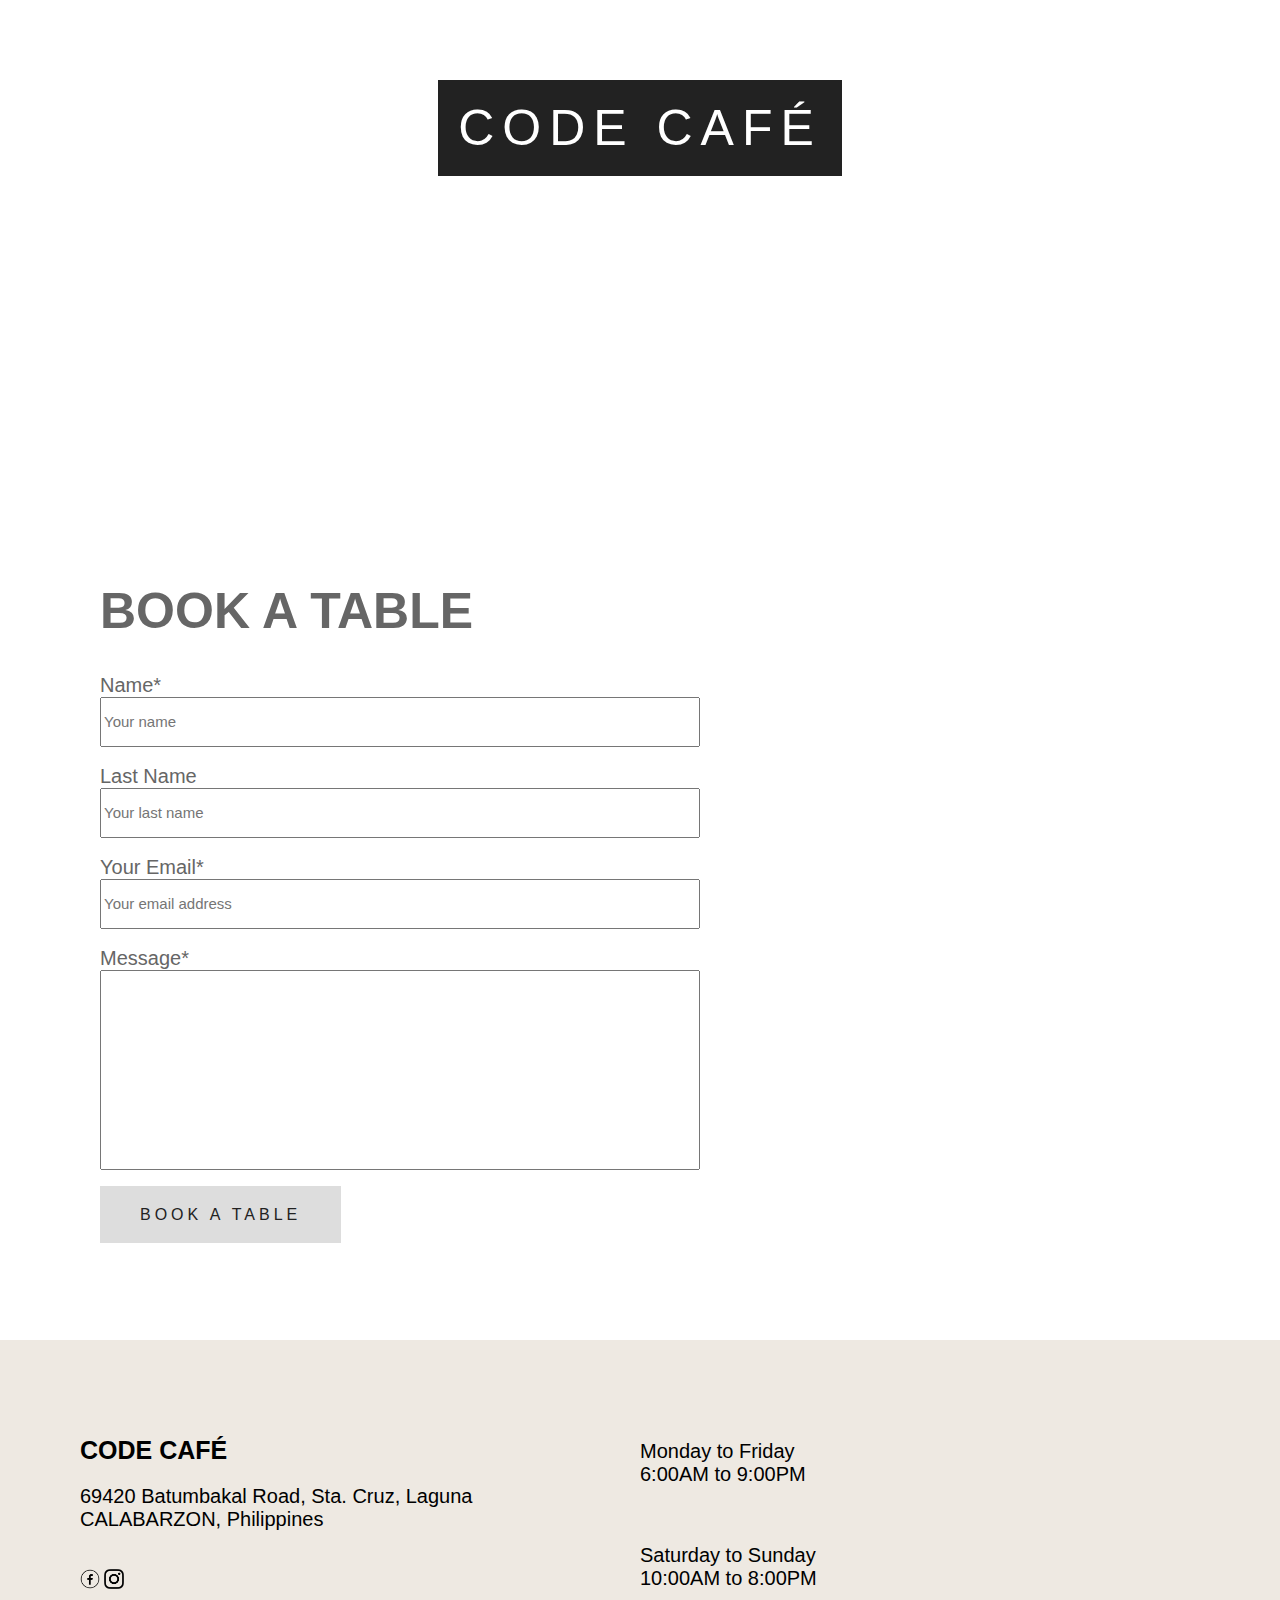
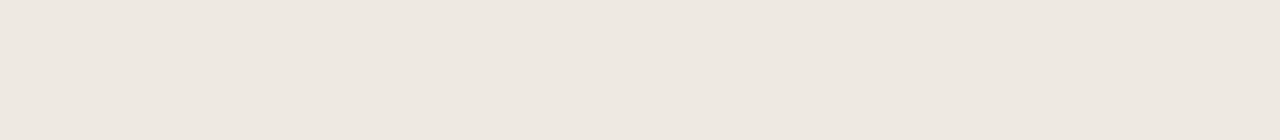
==== commit 4b8793d9: "Add files via upload" ====
--- a/index.html
+++ b/index.html
@@ -17,7 +17,7 @@
 				</li>
 				
 				<li>
-				<a href="#">Products</a>
+				<a href="products.html">Products</a>
 				</li>
 			
 				<li>
@@ -25,7 +25,7 @@
 				</li>
 					
 				<li>
-				<a href="#">Customer Service/FAQ</a>
+				<a href="contact.html">Contact Us</a>
 				</li>
 				
 				<li>
@@ -67,7 +67,8 @@
 					<div class="up">
 						<h1 style="font-size: 50px;">Save your time by placing an order online.</h1>
 					</div>
-					<p>We always care about every customers' precious time. By placing an order online, your order will be prepared while you are on the way, whether you dine-in, pick-up in store or pick-up via drive-thru. </p>
+					<p>We always care about every customers' precious time. By placing an order online, your order will be prepared while you are on the way, whether you dine-in, pick-up in store or pick-up via drive-thru. </p><br><br><br>
+					<a href="products.html" class="btn tbtn">Order here</a>
 				</div>
 			</section>
 		</div>
@@ -138,15 +139,18 @@
 		
 		<div class="footer">
 			<div class="ccf">
-				<h1>Code Café</h1>
-				<p>69420 Batumbakal Road, Sta. Cruz, Laguna<br>CALABARZON, Philippines</p>
-				<br>
-				<p>Monday to Friday<br>6:00AM to 9:00PM</p>
-				<br>
-				<p>Saturday to Sunday<br>10:00AM to 8:00PM</p>
-				<a href="https://www.facebook.com" target="_blank"><img src="fb.png" width="20px" height="20px"></a>
-				<a href="https://www.instagram.com" target="_blank"><img src="ig.png" width="20px" height="20px"></a>
-				
+				<div style="width: 50%; float: left;">
+					<h1>Code Café</h1>
+					<p>69420 Batumbakal Road, Sta. Cruz, Laguna<br>CALABARZON, Philippines</p>
+					<br>
+					<a href="https://www.facebook.com" target="_blank"><img src="fb.png" width="20px" height="20px"></a>
+					<a href="https://www.instagram.com" target="_blank"><img src="ig.png" width="20px" height="20px"></a>
+				</div>
+				<div style="width: 50%; float: right;">
+					<p>Monday to Friday<br>6:00AM to 9:00PM</p>
+					<br>
+					<p>Saturday to Sunday<br>10:00AM to 8:00PM</p>
+				</div>
 			</div>
 		</div>
 	</body>
--- a/style.css
+++ b/style.css
@@ -21,7 +21,7 @@
 	float: right;
 }
 
-li a{
+.navbar li a{
 	display: block;
 	color: white;
 	text-align: center;
@@ -107,6 +107,9 @@
 .sec-light h1{
 	font-size: 50px;
 }
+.sec-light .up h1{
+	font-size: 50px;
+}
 .sec-light p{
 	font-size: 20px;
 }
@@ -168,6 +171,9 @@
 	text-align: center;
 	color: #222222;
 }
+.btn:hover{
+	text-decoration: underline;
+}
 
 label{
 	font-size: 20px;
@@ -191,8 +197,8 @@
 .footer{
 	background-color: #eee9e2;
 	width: 100%;
-	height: 400px;
-	padding-bottom:160px;
+	height: 350px;
+	padding-bottom:50px;
 }
 .ccf{
 	padding: 80px 80px 0px 80px;
@@ -203,4 +209,68 @@
 }
 .ccf p{
 	font-size: 20px;
+}
+.ct{
+	font-size: 20px;
+}
+
+con1{
+	width: 100%;
+}
+
+
+.con1 h1{
+	font-size: 50px;
+}
+.con1 h2{
+	font-size: 30px;
+}
+
+.con2{
+	color: #666;
+	padding: 100px;
+}
+.con2 table{
+	margin-top: -50px;
+}
+.con2 table tr td{
+	padding: 50px;
+}
+
+.con3{
+	width: 550px;
+	height: 475px;
+	padding: 10px;
+	background-color: #d4d5d6;
+}
+.con3 p{
+	margin-bottom: -15px;
+	font-size: 20px;
+}
+
+.con3 img{
+	width: 500px;
+	height: 300px;
+	margin-left: 20px;
+	margin-top: 10px;
+}
+
+.con3 a{
+	display: inline-block;
+	margin:15px 0 0 190px;
+	padding: 20px 40px;
+	background-color: #53585d;
+	text-decoration: none;
+	text-align: center;
+	color: #eee;
+}
+.con3 a:hover{
+	text-decoration: underline;
+}
+
+.contxt{
+	width: 400px;
+	height: 60px;
+	letter-spacing: 4px;
+	margin-left: 50px;
 }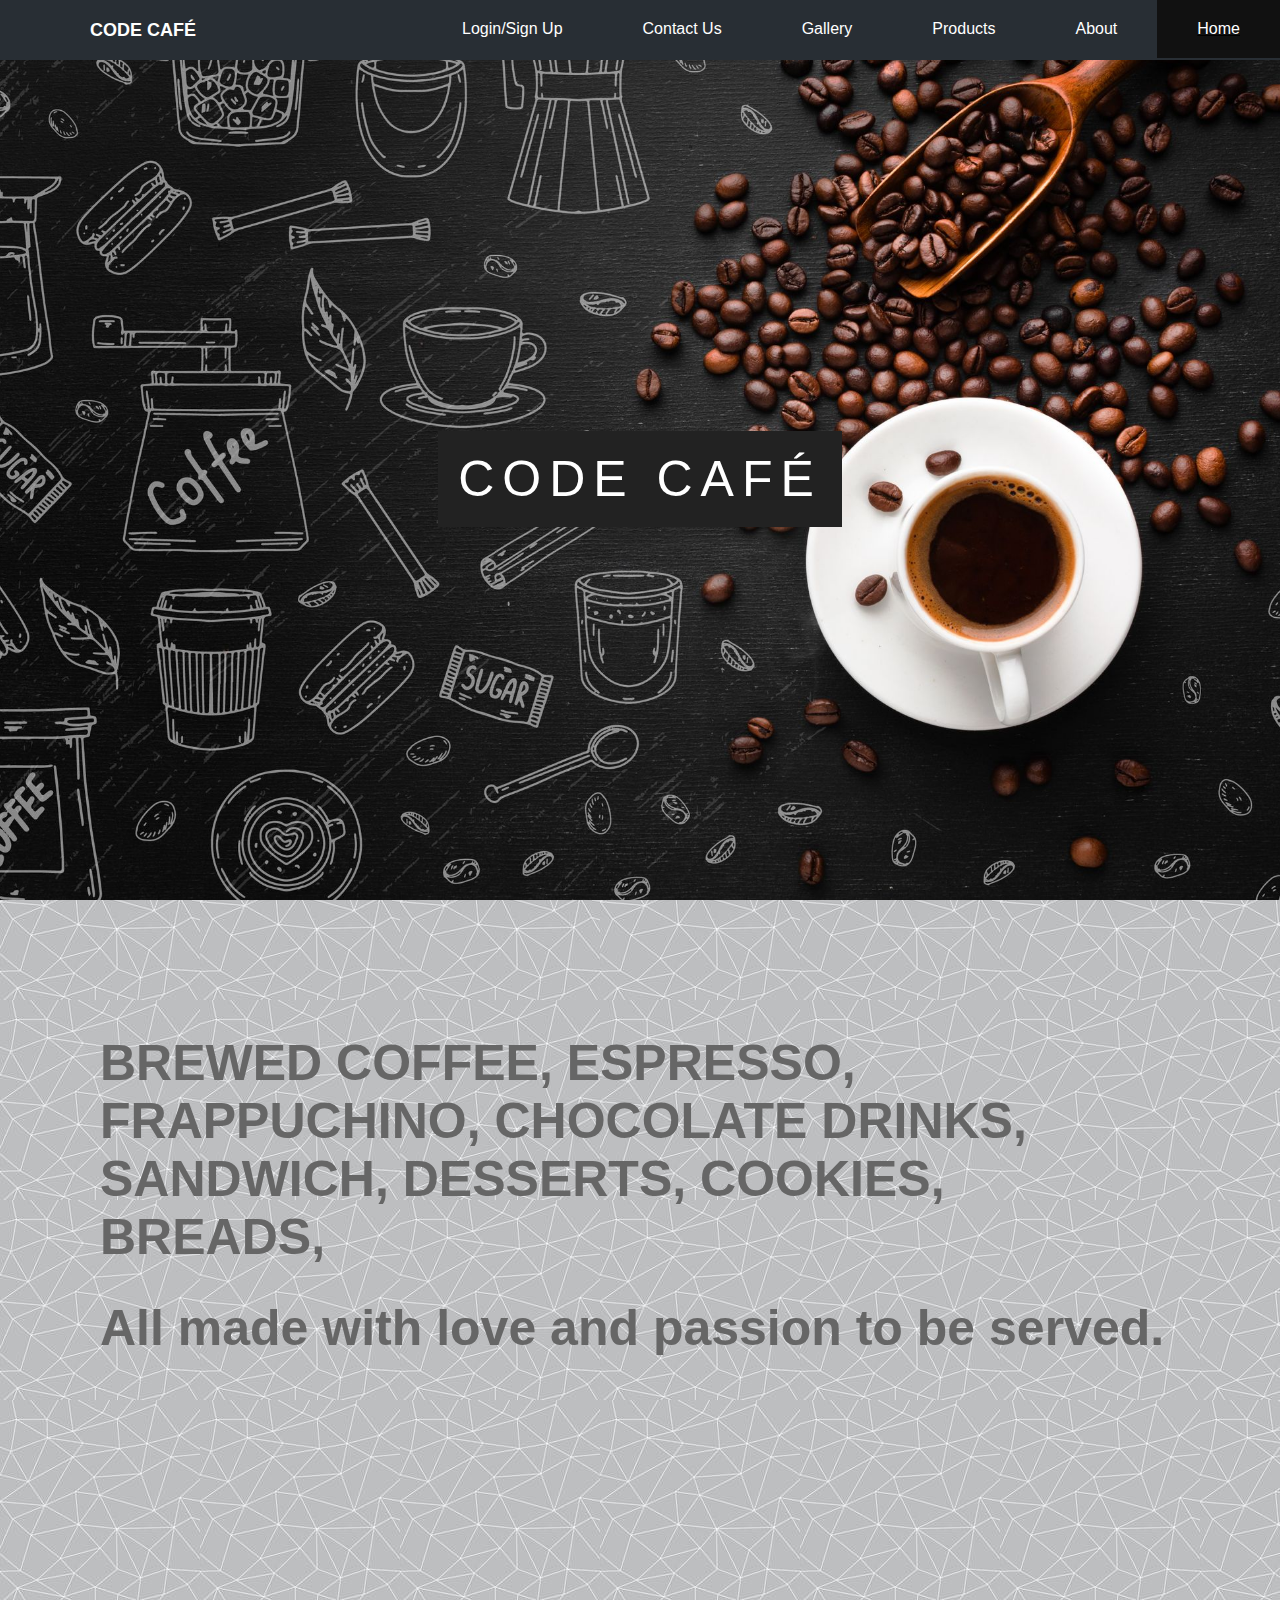
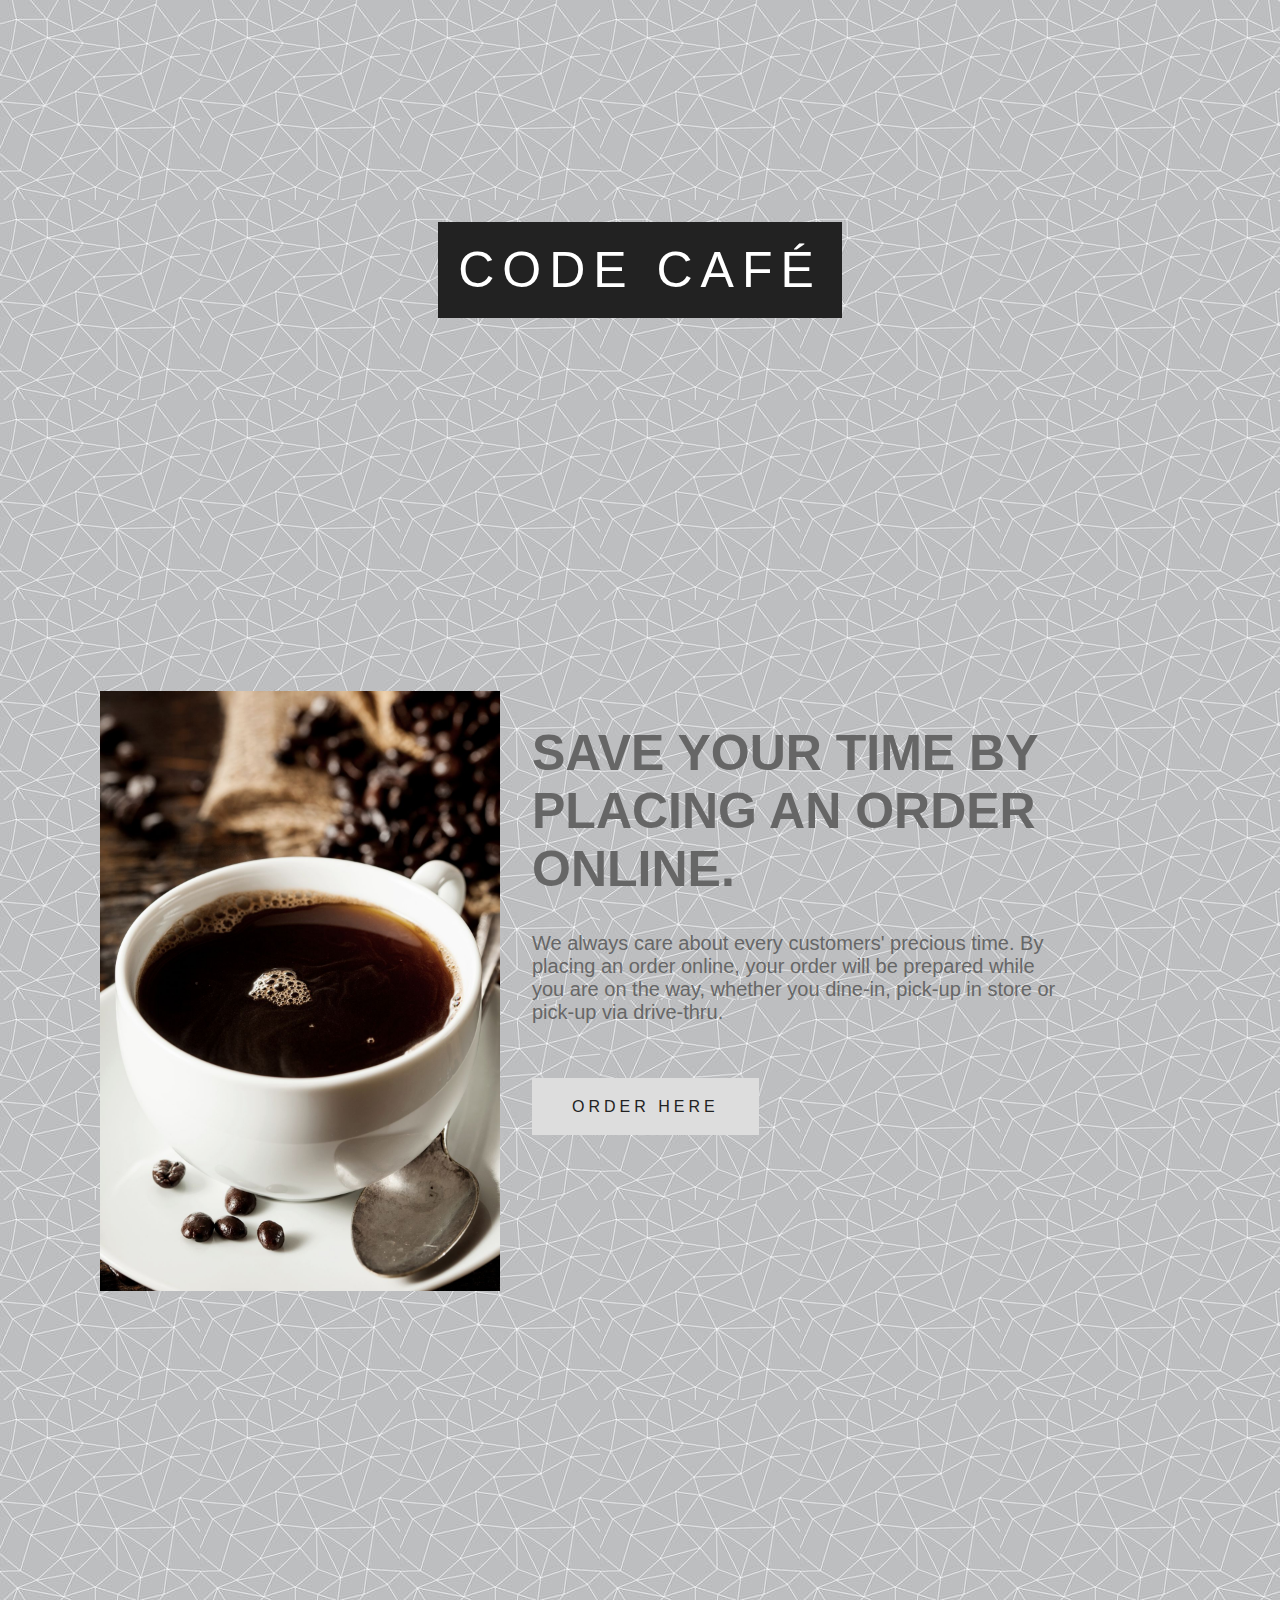
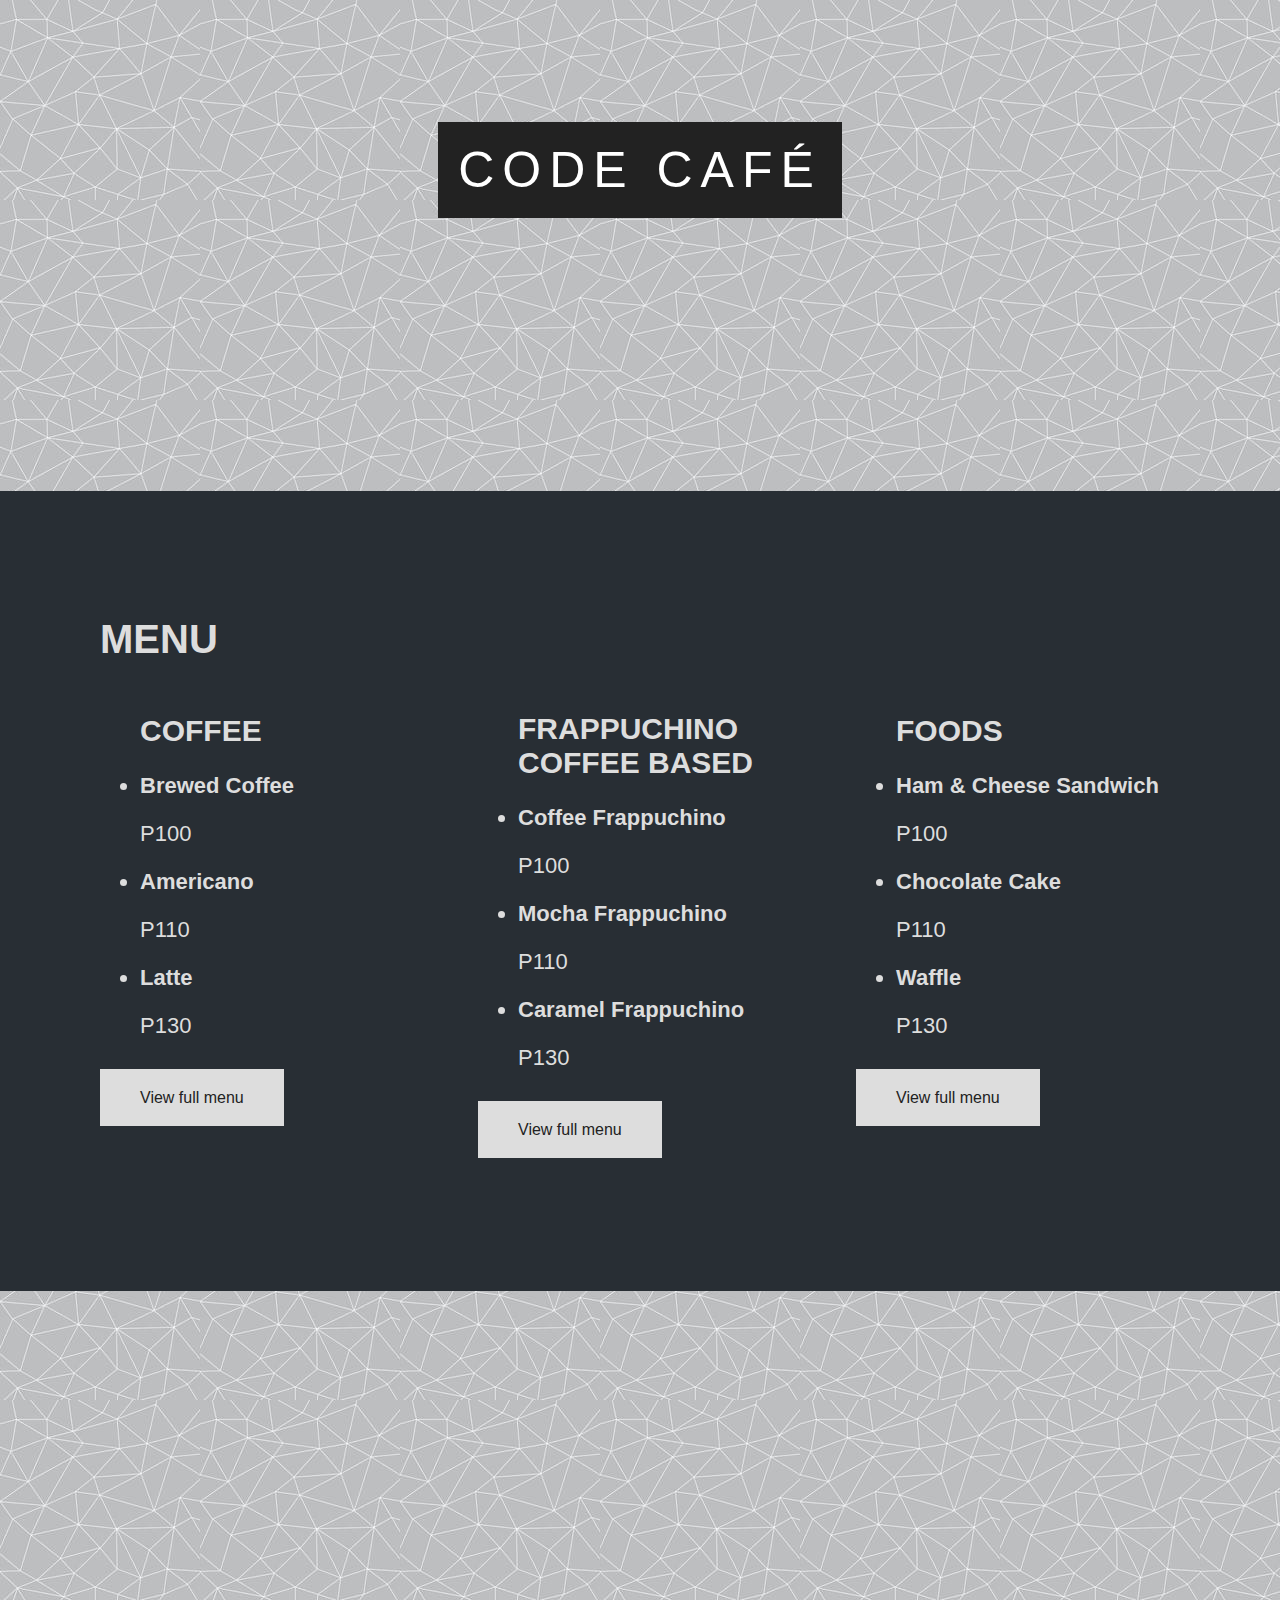
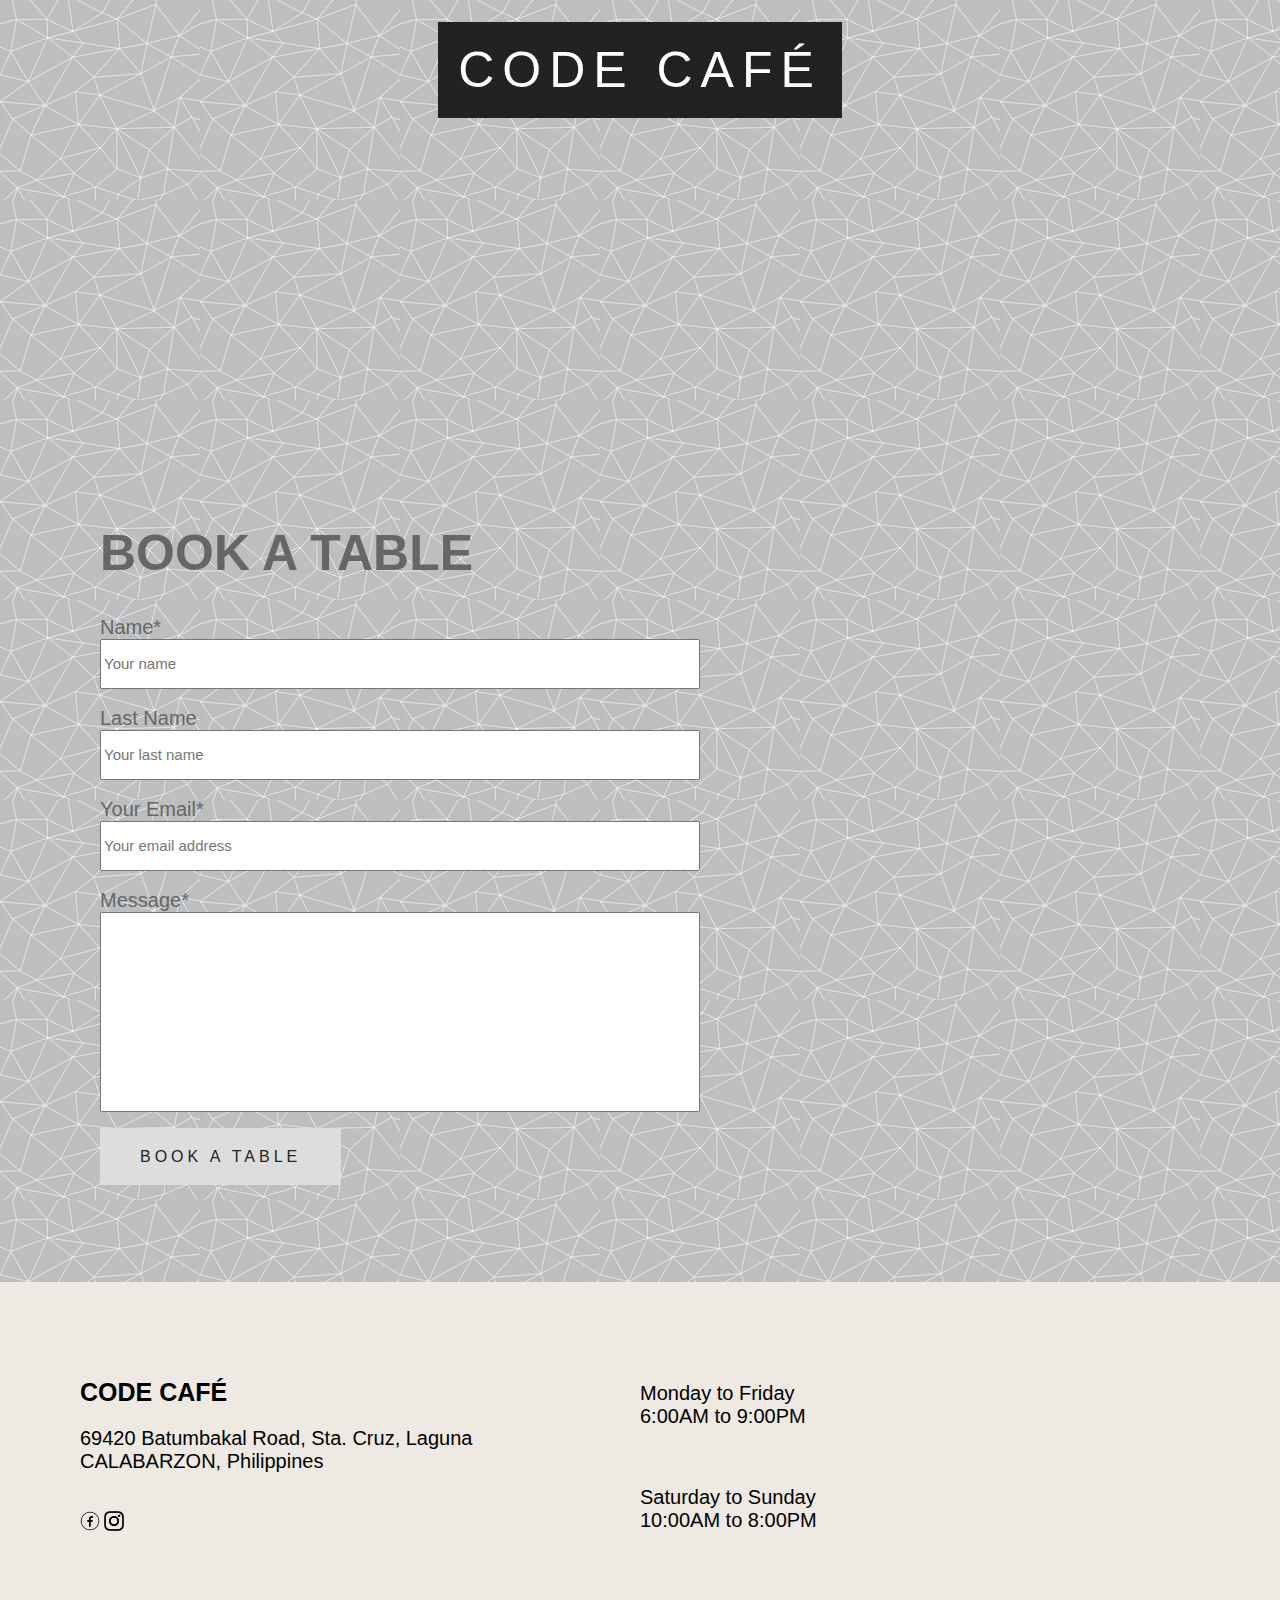
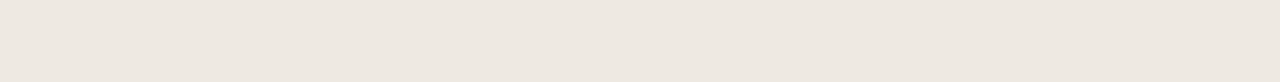
==== commit c7c2f1a1: "Add files via upload" ====
--- a/index.html
+++ b/index.html
@@ -29,7 +29,7 @@
 				</li>
 				
 				<li>
-				<a href="#">Login/Sign Up</a>
+				<a href="login.html">Login/Sign Up</a>
 				</li>
 				
 				<li class="cname">
@@ -48,8 +48,9 @@
 			<div class="up">
 				<h1>Brewed coffee, Espresso, Frappuchino, Chocolate drinks,<br>
 				Sandwich, Desserts, Cookies, Breads,<br></h1>
-				<h1>All made with love and passion to be served.</h1>
 			</div>
+			<h1>All made with love and passion to be served.</h1>
+			
 		</section>
 		
 		<div class="pmg2">
@@ -91,7 +92,7 @@
 						<li><b>Americano</b><p>P110</p></li>
 						<li><b>Latte</b><p>P130</p></li>
 					</ul>
-					<a href="#" class="btn">View full menu</a>
+					<a href="products.html" class="btn">View full menu</a>
 				</div>
 				
 				<div class="cdright">
@@ -101,7 +102,7 @@
 						<li><b>Chocolate Cake</b><p>P110</p></li>
 						<li><b>Waffle</b><p>P130</p></li>
 					</ul>
-					<a href="#" class="btn">View full menu</a>
+					<a href="products.html" class="btn">View full menu</a>
 				</div>
 				
 				<div class="cdcenter">
@@ -111,7 +112,7 @@
 						<li><b>Mocha Frappuchino</b><p>P110</p></li>
 						<li><b>Caramel Frappuchino</b><p>P130</p></li>
 					</ul>
-					<a href="#" class="btn">View full menu</a>
+					<a href="products.html" class="btn">View full menu</a>
 				</div>
 			</section>
 		</div>
--- a/style.css
+++ b/style.css
@@ -2,6 +2,8 @@
 	font-family: 'Segoe UI', Tahoma, Geneva, Verdana, sans-serif;
 	margin: 0;
 	scroll-behavior: smooth;
+	background: url(bgr.jpg);
+	background-attachment: scroll;
 }
 
 ul.navbar{
@@ -143,7 +145,8 @@
 }
 .crd11{
 	width: 30%;
-	margin-left: 10%;
+	margin-left: 10% auto;
+	position: absolute;
 }
 .crd12{
 	width: 50%;
@@ -229,6 +232,7 @@
 .con2{
 	color: #666;
 	padding: 100px;
+	width: 65%;
 }
 .con2 table{
 	margin-top: -50px;
@@ -273,4 +277,11 @@
 	height: 60px;
 	letter-spacing: 4px;
 	margin-left: 50px;
+}
+
+.w3w{
+	width: 110%;
+	height: 10px;
+	margin-left: -20px;
+	background-color: #666;
 }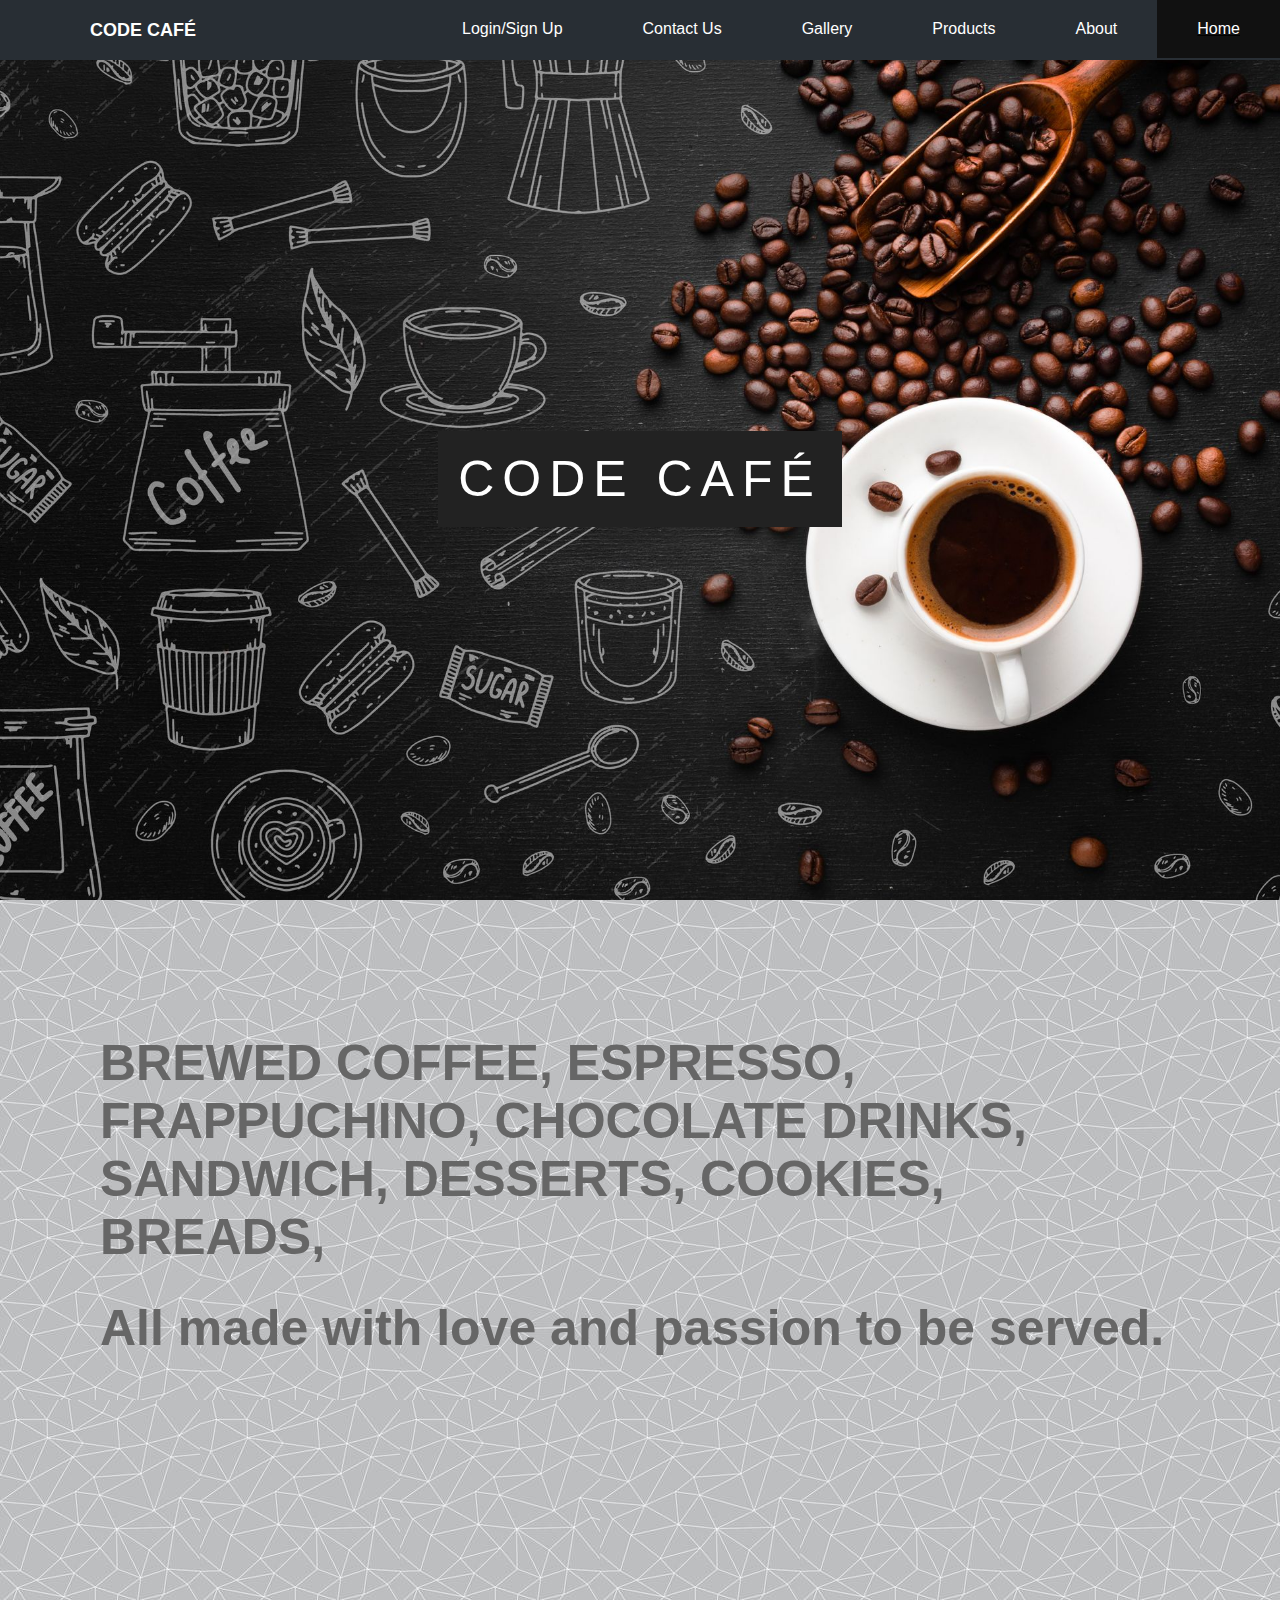
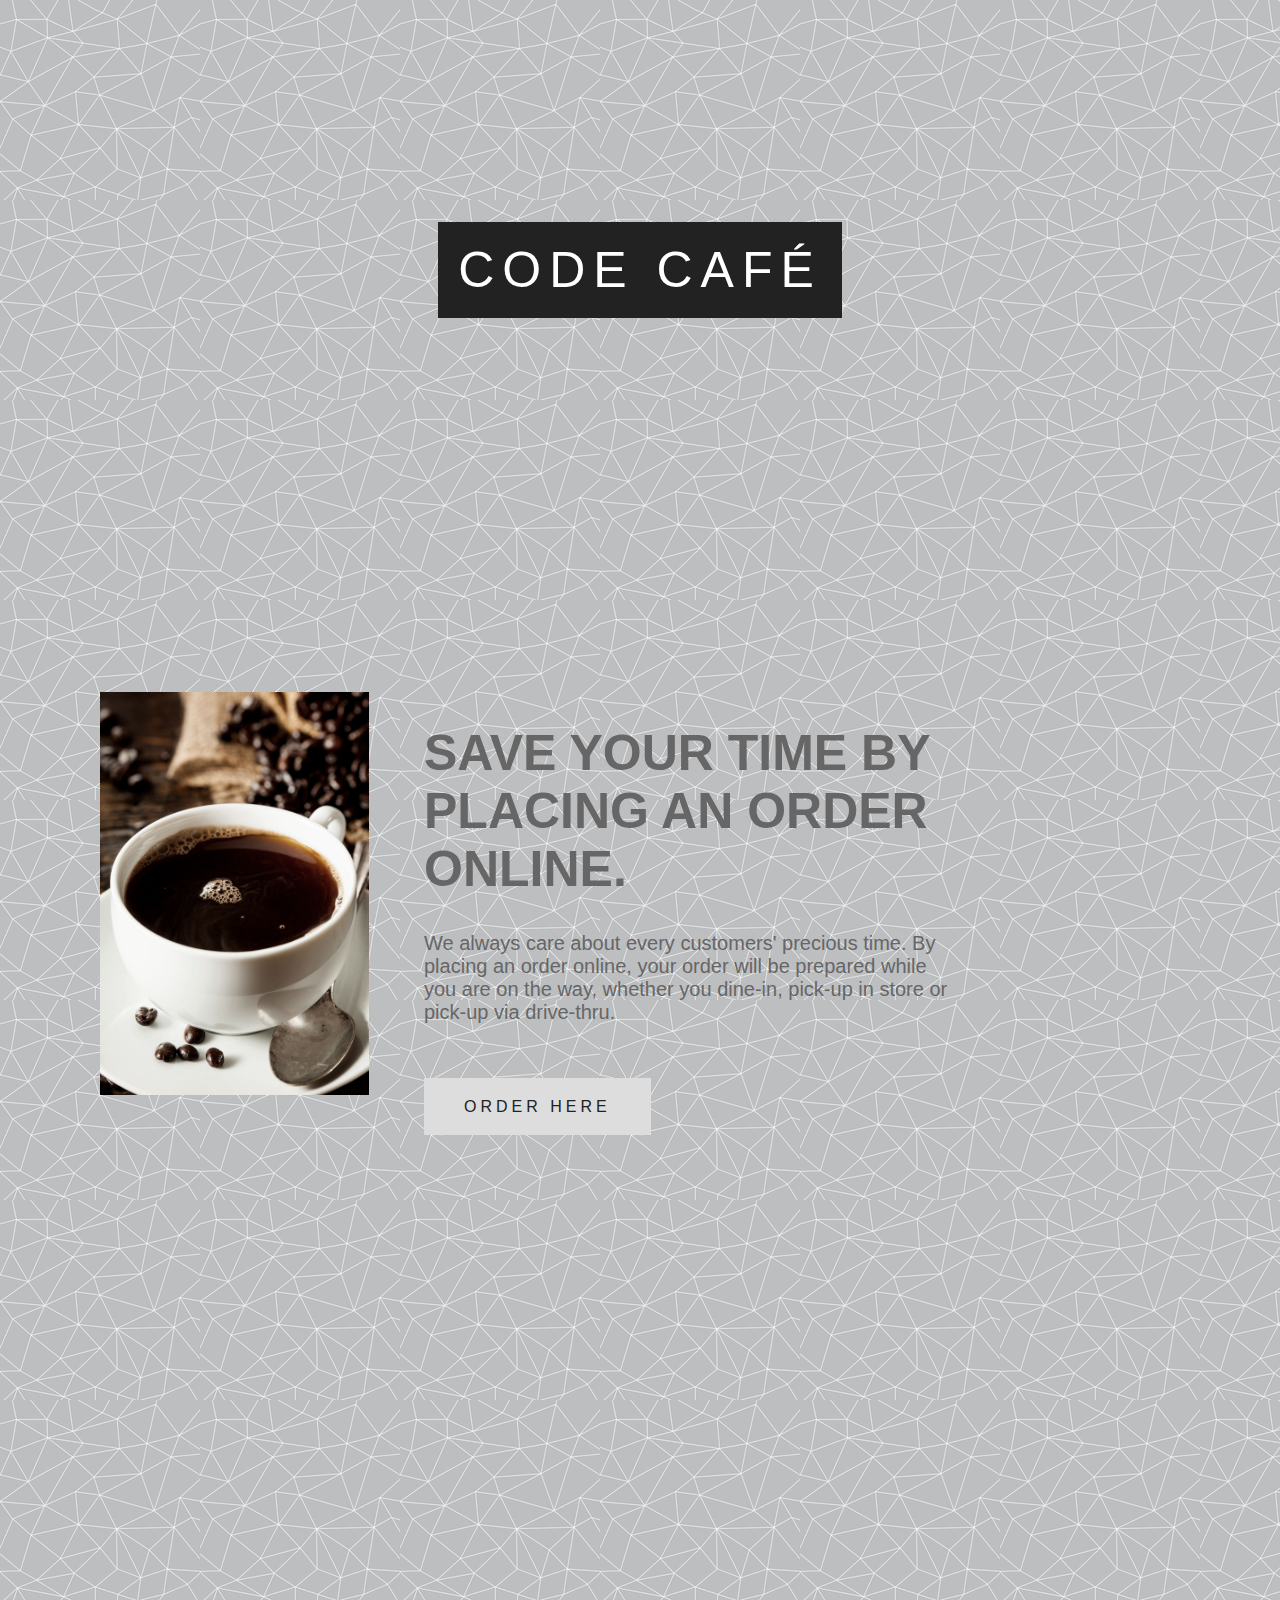
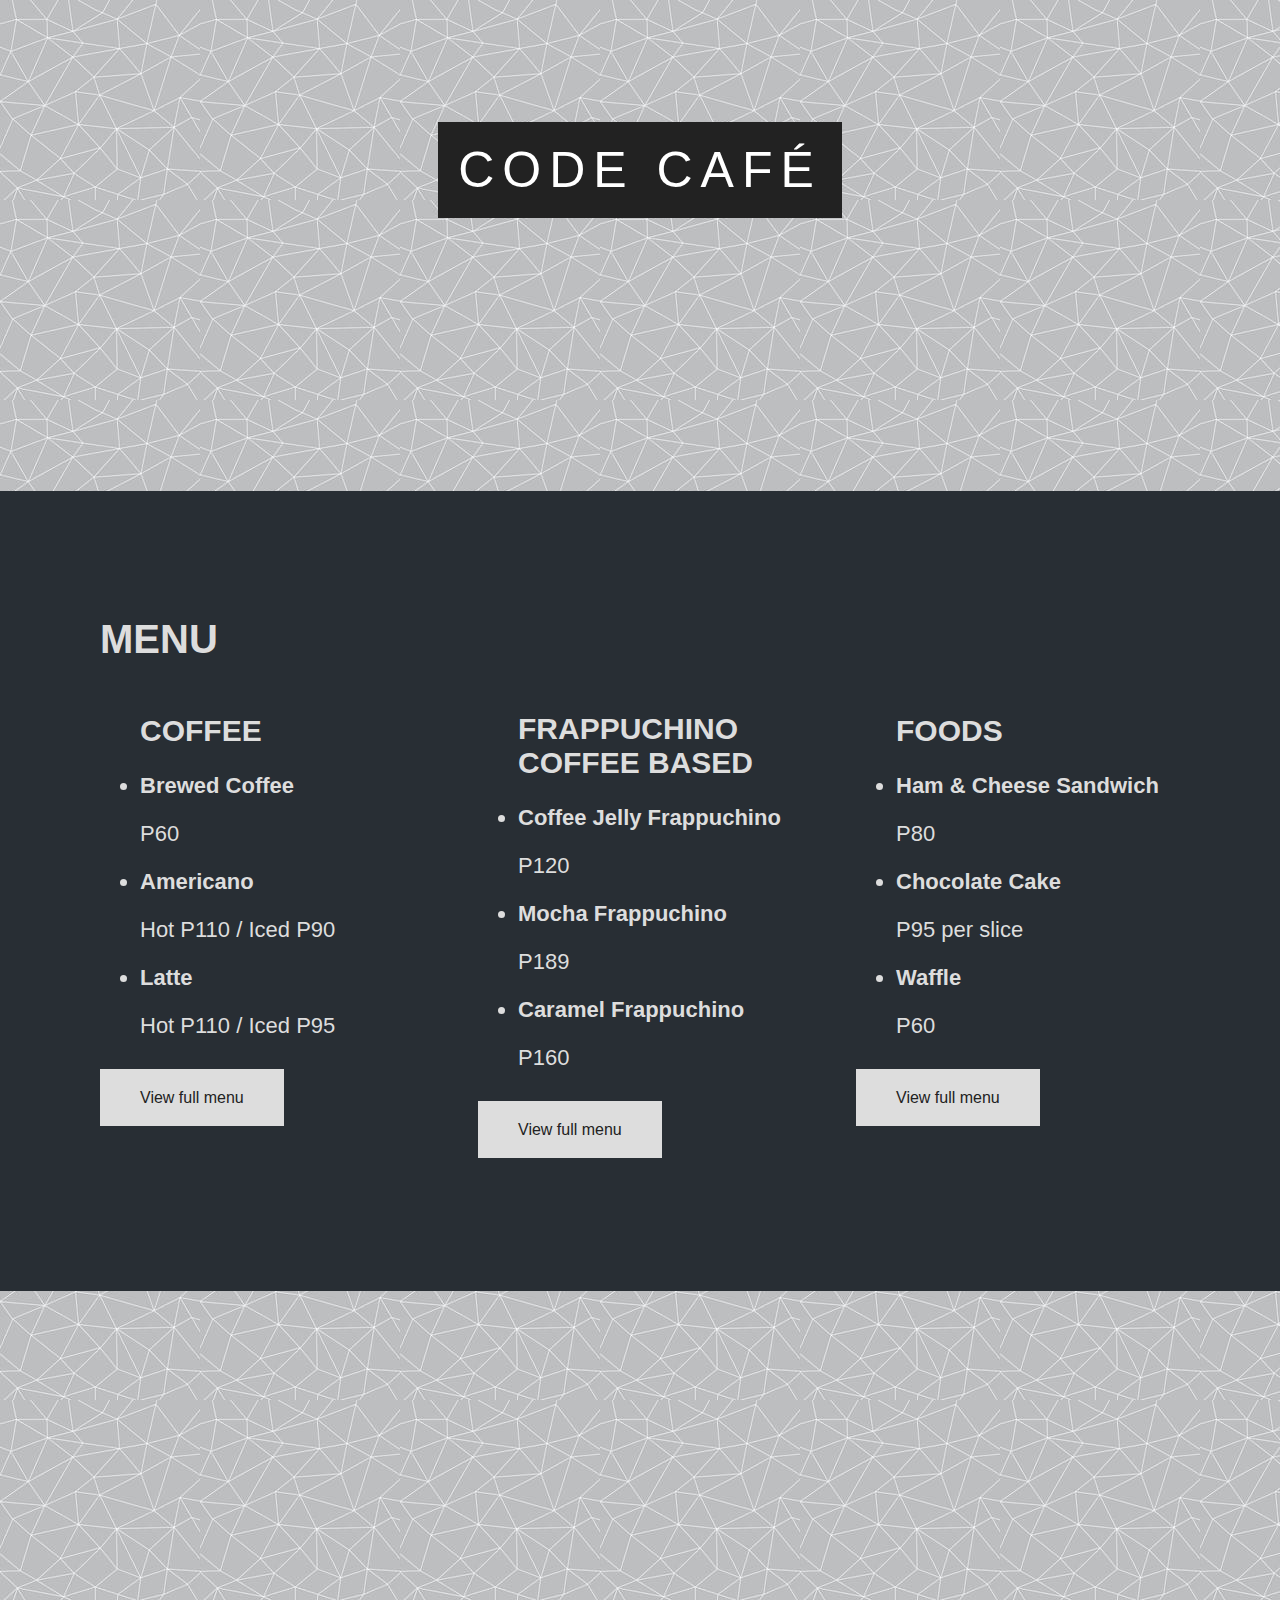
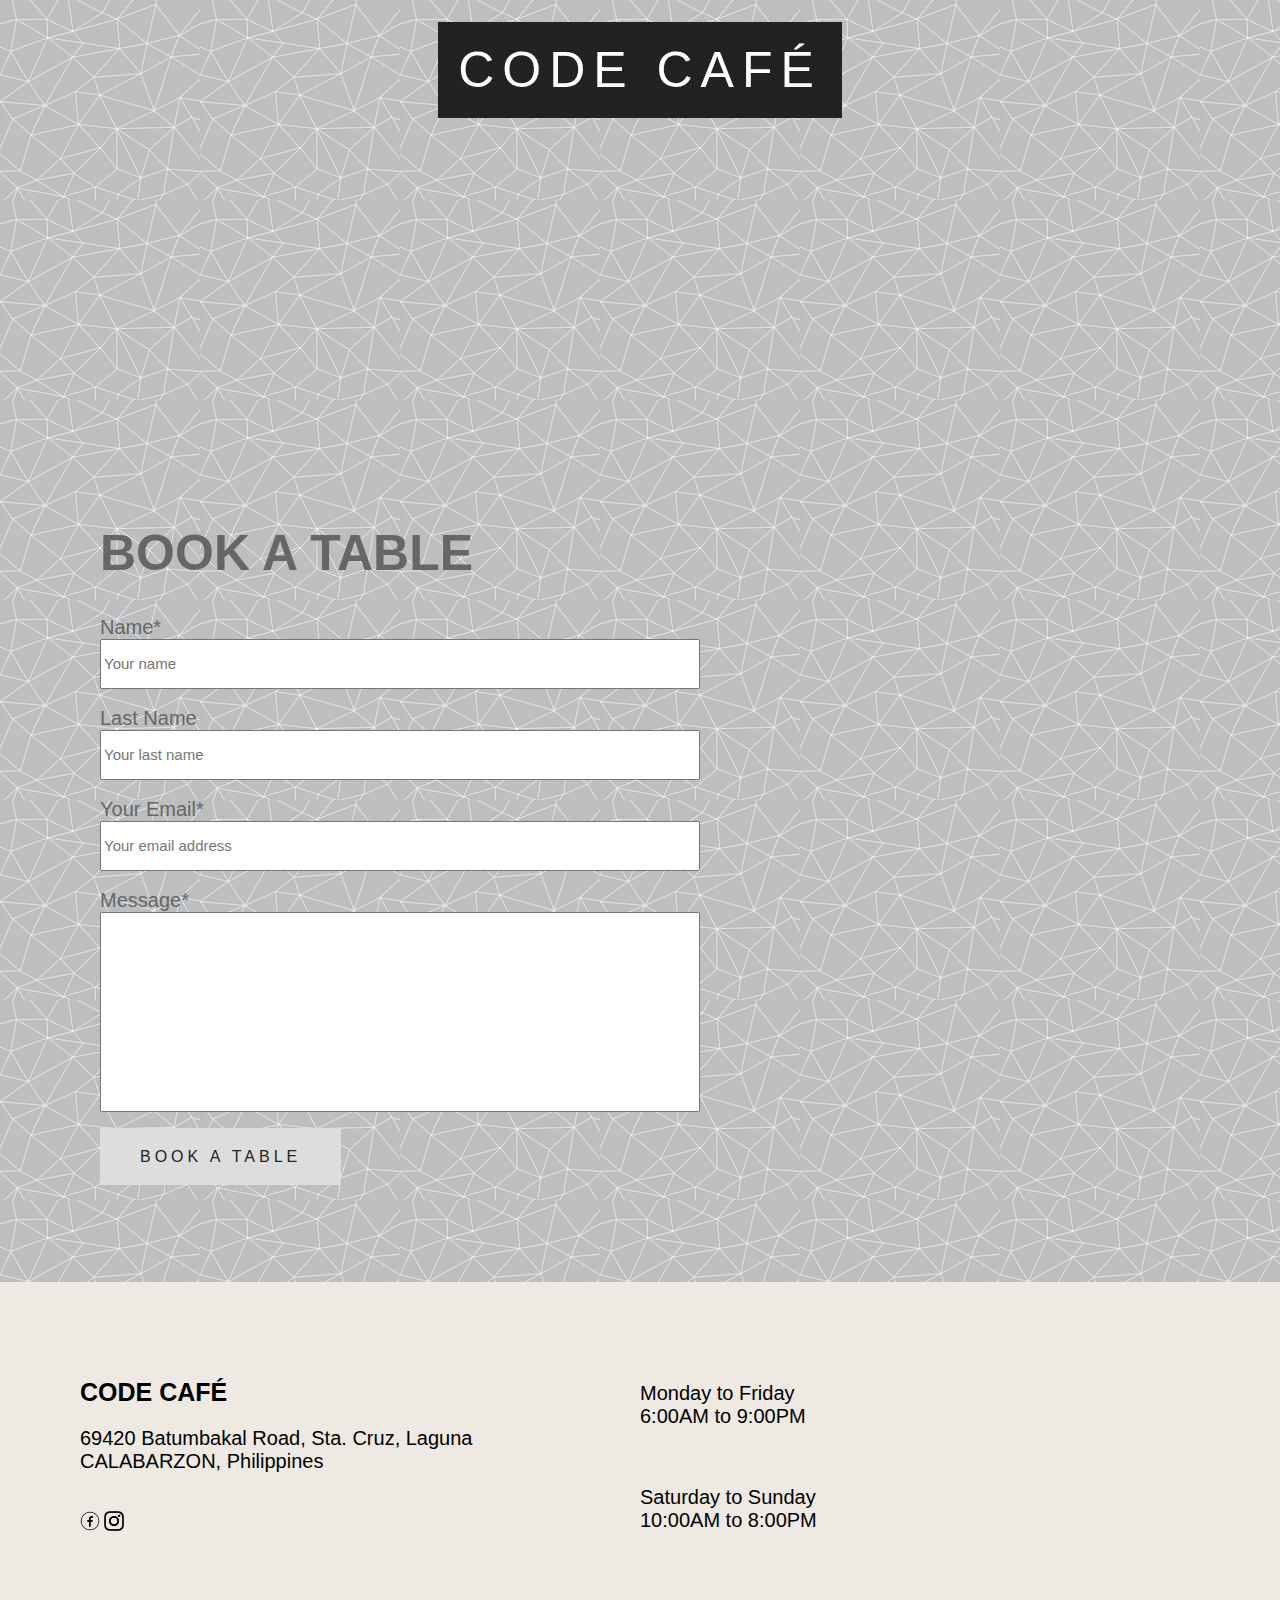
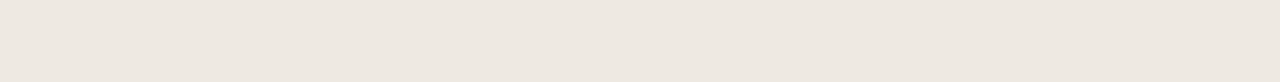
==== commit f6d22cf2: "Add files via upload" ====
--- a/index.html
+++ b/index.html
@@ -3,6 +3,7 @@
 	<head>
 		<title>Home | Code Café</title>
 		<link rel="stylesheet" href="style.css">
+		<link rel="icon" type="image/x-icon" href="logo.png">
 	</head>
 	
 	<body>
@@ -88,9 +89,9 @@
 				<div class="cdleft">
 					<ul class="hmenu">
 						<div class="up"><h2>Coffee</h2></div>
-						<li><b>Brewed Coffee</b><p>P100</p></li>
-						<li><b>Americano</b><p>P110</p></li>
-						<li><b>Latte</b><p>P130</p></li>
+						<li><b>Brewed Coffee</b><p>P60</p></li>
+						<li><b>Americano</b><p>Hot P110 / Iced P90</p></li>
+						<li><b>Latte</b><p>Hot P110 / Iced P95</p></li>
 					</ul>
 					<a href="products.html" class="btn">View full menu</a>
 				</div>
@@ -98,9 +99,9 @@
 				<div class="cdright">
 					<ul class="hmenu">
 						<div class="up"><h2>Foods</h2></div>
-						<li><b>Ham & Cheese Sandwich</b><p>P100</p></li>
-						<li><b>Chocolate Cake</b><p>P110</p></li>
-						<li><b>Waffle</b><p>P130</p></li>
+						<li><b>Ham & Cheese Sandwich</b><p>P80</p></li>
+						<li><b>Chocolate Cake</b><p>P95 per slice</p></li>
+						<li><b>Waffle</b><p>P60</p></li>
 					</ul>
 					<a href="products.html" class="btn">View full menu</a>
 				</div>
@@ -108,9 +109,9 @@
 				<div class="cdcenter">
 					<ul class="hmenu">
 						<div class="up"><h2>Frappuchino Coffee Based</h2></div>
-						<li><b>Coffee Frappuchino</b><p>P100</p></li>
-						<li><b>Mocha Frappuchino</b><p>P110</p></li>
-						<li><b>Caramel Frappuchino</b><p>P130</p></li>
+						<li><b>Coffee Jelly Frappuchino</b><p>P120</p></li>
+						<li><b>Mocha Frappuchino</b><p>P189</p></li>
+						<li><b>Caramel Frappuchino</b><p>P160</p></li>
 					</ul>
 					<a href="products.html" class="btn">View full menu</a>
 				</div>
@@ -130,7 +131,7 @@
 				<input type="text" placeholder="Your name" class="ic"><br><br>
 				<label>Last Name</label><br>
 				<input type="text" placeholder="Your last name" class="ic"><br><br>
-				<label>Your Email*</label><br>
+			  	<label>Your Email*</label><br>
 				<input type="text" placeholder="Your email address" class="ic"><br><br>
 				<label>Message*</label><br>
 				<input type="text" class="msg"><br><br><br>
--- a/style.css
+++ b/style.css
@@ -79,8 +79,8 @@
 }
 
 .crd1{
-	width: 400px;
-	height: 600px;
+	width: 70%;
+	height: 100%;
 	margin-bottom: 50px;
 }
 
@@ -145,12 +145,12 @@
 }
 .crd11{
 	width: 30%;
-	margin-left: 10% auto;
+	margin: 0.1% auto;
 	position: absolute;
 }
 .crd12{
 	width: 50%;
-	margin-right: 10%;
+	margin-right: 20%;
 }
 
 .up{
@@ -228,6 +228,9 @@
 .con1 h2{
 	font-size: 30px;
 }
+.con1 p{
+	font-size: 20px;
+}
 
 .con2{
 	color: #666;
@@ -235,7 +238,7 @@
 	width: 65%;
 }
 .con2 table{
-	margin-top: -50px;
+	margin-top: -20px;
 }
 .con2 table tr td{
 	padding: 50px;
@@ -280,8 +283,80 @@
 }
 
 .w3w{
-	width: 110%;
+	width: 140%;
 	height: 10px;
 	margin-left: -20px;
 	background-color: #666;
+}
+
+
+.logcon{
+	width: 100%;
+	height: 80%;
+	display: flex;
+	color: #666;
+}
+.log1{
+	width: 65%;
+	height: auto;
+}
+.log2{
+	width: 35%;
+	background-color: #222222;
+	height: auto;
+	padding-right: 5%;
+	padding-left: 5%;
+	color: #ddd;
+}
+.logincont{
+	width: 100%;
+	padding: 100px 0px 100px 0px;
+	display: block;
+	position: relative;
+}
+.logincont h1{
+	font-size: 50px;
+	text-align: center;
+}
+.logincont h2{
+	font-size: 40px;
+	text-align: center;
+}
+.logincont form input{
+	width: 50%;
+	height: 50px;
+	font-size: 15px;
+	margin-left: 25%;
+	margin-top: 2%;
+	letter-spacing: 2px;
+}
+.logincont form a{
+	display: inline-block;
+	margin:3% 0 0 43%;
+	padding: 2% 4%;
+	background-color: #53585d;
+	text-decoration: none;
+	text-align: center;
+	color: #eee;
+	letter-spacing: 4px;
+}
+.logincont form a:hover{
+	text-decoration: underline;
+}
+
+.log2 .logincont{
+	margin-top: 15%;
+}
+.log2 .logincont a{
+	font-size: 40px;
+	font-weight: bold;
+	text-align: center;
+	color: #ddd;
+	text-decoration: underline;
+}
+/*forgot pass*/
+.logincont .forgot{
+	font-size: 20px;
+	color: #666;
+	margin: 10% 0 0 43%;
 }